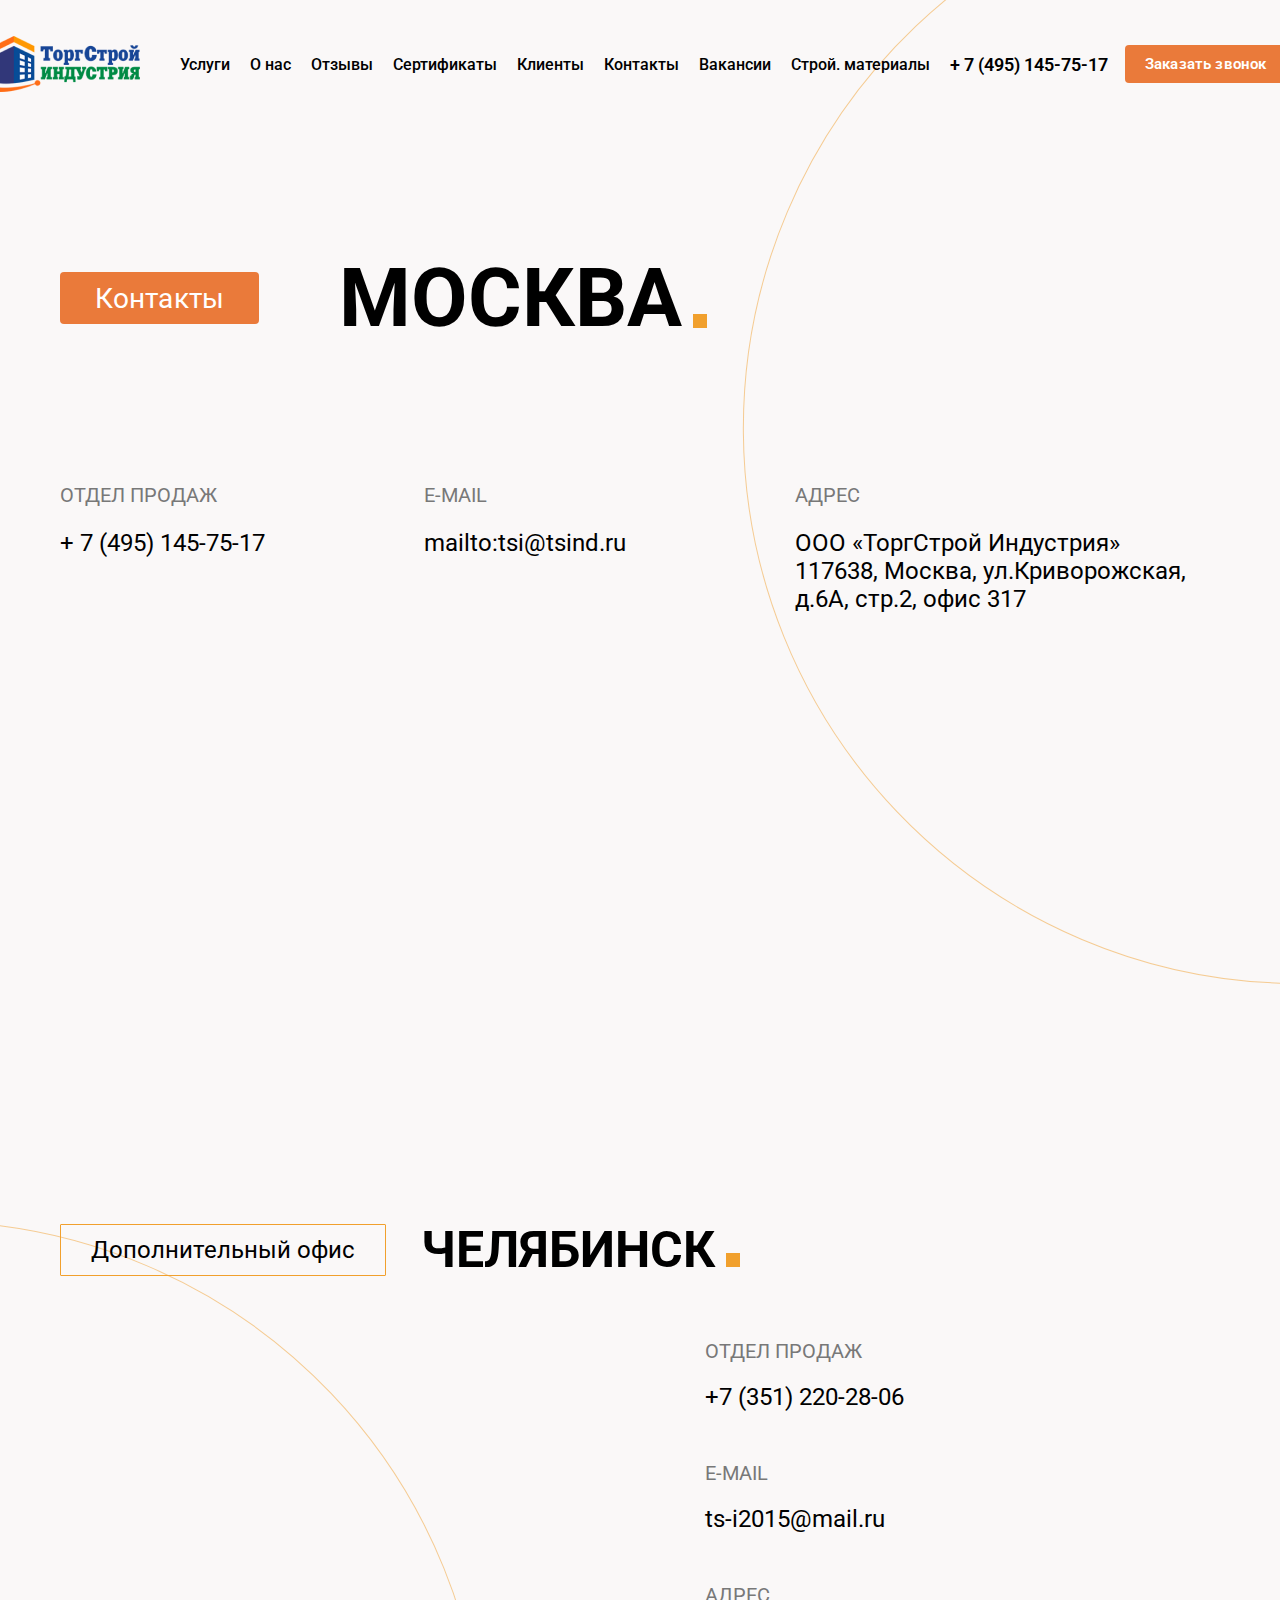
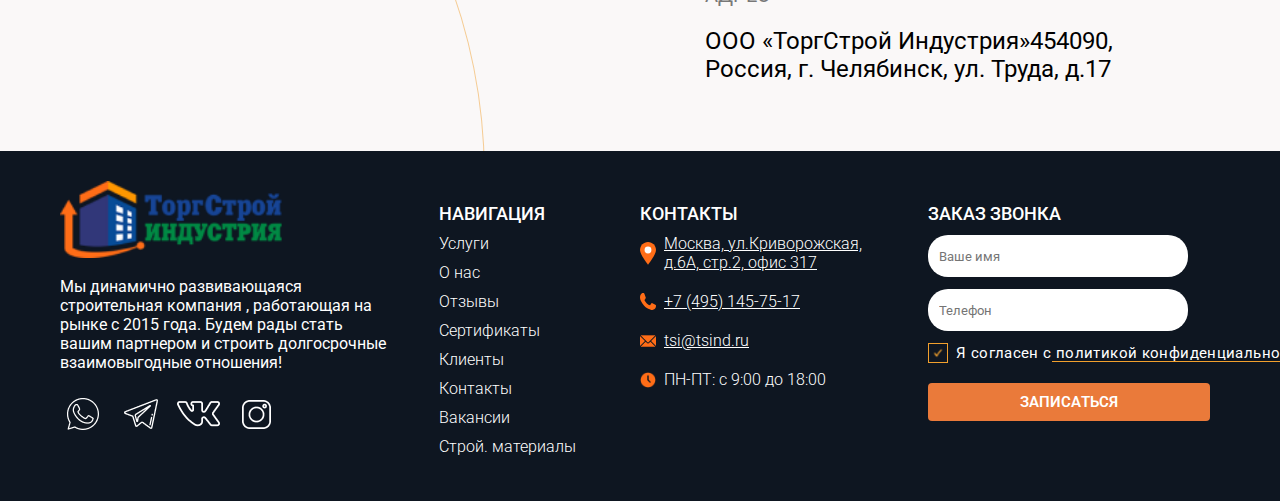
==== contacts.html @ 0c13c214 "Add files via upload" ====
<!DOCTYPE html>
<html lang="ru">

<head>
    <meta charset="UTF-8">
    <meta http-equiv="X-UA-Compatible" content="IE=edge">
    <meta name="viewport" content="width=device-width, initial-scale=1.0">
    <title>Document</title>
    <link rel="stylesheet" href="style/style.css">
    <link rel="stylesheet" href="./style/swiper-bundle.min.css">
</head>

<body class="white">

    <header>
        <div class="header-container">
            <a href="#" class="header__logo"><img src="./media/icons/logo.png" alt="" class="header__logo__img"></a>
            <ul class="header__list desk">
                <li class="header__list__item"><a href="./index.html">Услуги</a></li>
                <li class="header__list__item"><a href="">О нас</a></li>
                <li class="header__list__item"><a href="">Отзывы</a></li>
                <li class="header__list__item"><a href="">Сертификаты</a></li>
                <li class="header__list__item"><a href="">Клиенты</a></li>
                <li class="header__list__item"><a href="">Контакты</a></li>
                <li class="header__list__item"><a href="">Вакансии</a></li>
                <li class="header__list__item"><a href="">Строй. материалы</a></li>
            </ul>
            <a href="" class="header__telephone desk">+ 7 (495) 145-75-17</a>
            <button class="orangeBtn header__button desk">Заказать звонок</button>
            <div class="header__burger mob">
                <svg xmlns="http://www.w3.org/2000/svg" width="38" height="37" viewBox="0 0 38 37" fill="none">
                    <g filter="url(#filter0_d_1068_120)">
                        <rect x="4" width="30" height="30" rx="15" fill="black" fill-opacity="0.5"
                            shape-rendering="crispEdges" />
                    </g>
                    <line x1="11" y1="10.5" x2="27" y2="10.5" stroke="white" />
                    <line x1="11" y1="14.5" x2="27" y2="14.5" stroke="white" />
                    <line x1="11" y1="18.5" x2="27" y2="18.5" stroke="white" />
                    <defs>
                        <filter id="filter0_d_1068_120" x="0.948553" y="0" width="36.1029" height="36.1029"
                            filterUnits="userSpaceOnUse" color-interpolation-filters="sRGB">
                            <feFlood flood-opacity="0" result="BackgroundImageFix" />
                            <feColorMatrix in="SourceAlpha" type="matrix"
                                values="0 0 0 0 0 0 0 0 0 0 0 0 0 0 0 0 0 0 127 0" result="hardAlpha" />
                            <feOffset dy="3.05145" />
                            <feGaussianBlur stdDeviation="1.52572" />
                            <feComposite in2="hardAlpha" operator="out" />
                            <feColorMatrix type="matrix" values="0 0 0 0 0 0 0 0 0 0 0 0 0 0 0 0 0 0 0.25 0" />
                            <feBlend mode="normal" in2="BackgroundImageFix" result="effect1_dropShadow_1068_120" />
                            <feBlend mode="normal" in="SourceGraphic" in2="effect1_dropShadow_1068_120"
                                result="shape" />
                        </filter>
                    </defs>
                </svg>
            </div>
        </div>
    </header>
    <div class="header-menu mob">
        <img src="./media/icons/closeMobileMenu.svg" alt="" class="closeMomMenu">
        <div class="meader-menu__wraper">
            <img src="./media/icons/logo.png" alt="" class="header-menu__logo">
            <ul class="header-menu__list">
                <li class="header-menu__list__item"><a href="./index.html">Услуги</a></li>
                <li class="header-menu__list__item"><a href="">О нас</a></li>
                <li class="header-menu__list__item"><a href="">Отзывы</a></li>
                <li class="header-menu__list__item"><a href="">Сертификаты</a></li>
                <li class="header-menu__list__item"><a href="">Клиенты</a></li>
                <li class="header-menu__list__item"><a href="">Контакты</a></li>
                <li class="header-menu__list__item"><a href="">Вакансии</a></li>
                <li class="header-menu__list__item"><a href="">Строй. материалы</a></li>
            </ul>
            <p class="header-menu__phone">+7 (495) 145-75-17</p>
            <div class="orangeBtn header-menu__btn">Заказать звонок</div>
        </div>
    </div>
    <main>
        <section class="mainOfice">
            <div class="container">
                <div class="mainOfice__top">
                    <button class="orangeBtn mainOfice__top__btn">Контакты</button>
                    <p class="mainOfice__top__title">мОСКВА</p>
                </div>
                <div class="mainOfice__btm">
                    <div class="mainOfice__btm__item">
                        <p class="mainOfice__btm__item__title">Отдел продаж</p>
                        <p class="mainOfice__btm__item__text">+ 7 (495)  145-75-17</p>
                    </div>
                    <div class="mainOfice__btm__item">
                        <p class="mainOfice__btm__item__title">e-mail</p>
                        <p class="mainOfice__btm__item__text">mailto:tsi@tsind.ru</p>
                    </div>
                    <div class="mainOfice__btm__item">
                        <p class="mainOfice__btm__item__title">АДРЕС</p>
                        <p class="mainOfice__btm__item__text">ООО «ТоргСтрой Индустрия» <br class="desk"> 117638, Москва, ул.Криворожская, д.6А, стр.2, офис 317</p>
                    </div>
                </div>
                <iframe class="mainOfice__map" src="https://www.google.com/maps/embed?pb=!1m18!1m12!1m3!1d2250.1595344130733!2d37.61125187676545!3d55.668825898456326!2m3!1f0!2f0!3f0!3m2!1i1024!2i768!4f13.1!3m3!1m2!1s0x414ab348e0acda53%3A0xd35a437868e77339!2z0JrRgNC40LLQvtGA0L7QttGB0LrQsNGPINGD0LsuLCA20LAsIDMxNywg0JzQvtGB0LrQstCwLCAxMTc2Mzg!5e0!3m2!1sru!2sru!4v1692619823520!5m2!1sru!2sru" style="border:0;" allowfullscreen="" loading="lazy" referrerpolicy="no-referrer-when-downgrade"></iframe>
            </div>
            <img src="./media/icons/contactsMainSerc.svg" alt="" class="mainOfice__bg">
        </section>
        <section class="secondOfice">
            <div class="container">
                <div class="secondOfice-wraper secondOfice-top">
                    <div class="pureButton">Дополнительный офис </div>
                    <div class="secondOfice__header">Челябинск</div>
                </div>
                <div class="secondOfice-wraper secondOfice-btm">
                    <iframe class="secondOfice__map" src="https://www.google.com/maps/embed?pb=!1m18!1m12!1m3!1d2278.8963440861153!2d61.416247476736274!3d55.1675896369137!2m3!1f0!2f0!3f0!3m2!1i1024!2i768!4f13.1!3m3!1m2!1s0x43c5ed468f35b31f%3A0xf6120334fa43404b!2z0YPQuy4g0KLRgNGD0LTQsCwgMTcsINCn0LXQu9GP0LHQuNC90YHQuiwg0KfQtdC70Y_QsdC40L3RgdC60LDRjyDQvtCx0LsuLCA0NTQwOTE!5e0!3m2!1sru!2sru!4v1692624254273!5m2!1sru!2sru" style="border:0;" allowfullscreen="" loading="lazy" referrerpolicy="no-referrer-when-downgrade"></iframe>
                    <div class="secondOfice__info">
                        <div class="secondOfice__info__item">
                            <p class="secondOfice__info__item__title">Отдел продаж</p>
                            <p class="secondOfice__info__item__text">+7 (351) 220-28-06</p>
                        </div>
                        <div class="secondOfice__info__item">
                            <p class="secondOfice__info__item__title">e-mail</p>
                            <p class="secondOfice__info__item__text">ts-i2015@mail.ru</p>
                        </div>
                        <div class="secondOfice__info__item">
                            <p class="secondOfice__info__item__title">АДРЕС</p>
                            <p class="secondOfice__info__item__text">ООО «ТоргСтрой Индустрия»454090, Россия, г. Челябинск, ул. Труда, д.17</p>
                        </div>
                    </div>
                </div>
            </div>
            <img src="./media/icons/contactsSecondSerc.svg" alt="" class="secondOfice__bg">
        </section>
    </main>
<footer>
    <div class="container">
        <div class="footer__textr">
            <img src="./media/icons/logo.png" alt="" class="footer__text__logo">
            <p class="footer__text__text">Мы динамично развивающаяся строительная компания , работающая на рынке с
                2015 года. Будем рады стать вашим партнером и строить долгосрочные взаимовыгодные отношения!</p>
            <div class="footer__text__seti">
                <a href="" class="mainBlock__seti"><img src="./media/icons/watsapp.png" alt=""
                        class="mainBlock__seti__img"></a>
                <a href="" class="mainBlock__seti"><img src="./media/icons/telegram.png" alt=""
                        class="mainBlock__seti__img"></a>
                <a href="" class="mainBlock__seti"><img src="./media/icons/vk.png" alt=""
                        class="mainBlock__seti__img"></a>
                <a href="" class="mainBlock__seti"><img src="./media/icons/instagram.png" alt=""
                        class="mainBlock__seti__img"></a>
            </div>
        </div>
        <div class="footer__nav">
            <p class="footer__nav__heading">НАВИГАЦИЯ</p>
            <ul class="footer__nav__list">
                <li class="footer__nav__list__item">Услуги</li>
                <li class="footer__nav__list__item">О нас</li>
                <li class="footer__nav__list__item">Отзывы</li>
                <li class="footer__nav__list__item">Сертификаты</li>
                <li class="footer__nav__list__item">Клиенты</li>
                <li class="footer__nav__list__item">Контакты</li>
                <li class="footer__nav__list__item">Вакансии</li>
                <li class="footer__nav__list__item">Строй. материалы</li>
            </ul>
        </div>
        <div class="footer__contacts">
            <p class="footer__contacts__heading">КОНТАКТЫ</p>
            <ul class="footer__contacts__list">
                <li class="footer__contacts__list__item"><img src="./media/icons/location.svg" alt=""
                        class="footer__contacts__list__img">
                    <p class="footer__contacts__list__item__text">Москва, ул.Криворожская, д.6А, стр.2, офис 317</p>
                </li>
                <li class="footer__contacts__list__item"><img src="./media/icons/phone.svg" alt=""
                        class="footer__contacts__list__img">
                    <p class="footer__contacts__list__item__text">+7 (495) 145-75-17</p>
                </li>
                <li class="footer__contacts__list__item"><img src="./media/icons/mail.png" alt=""
                        class="footer__contacts__list__img">
                    <p class="footer__contacts__list__item__text">tsi@tsind.ru</p>
                </li>
                <li class="footer__contacts__list__item"><img src="./media/icons/clock.png" alt=""
                        class="footer__contacts__list__img">
                    <p class="footer__contacts__list__item__text">ПН-ПТ: с 9:00 до 18:00</p>
                </li>
            </ul>
        </div>
        <div class="footer__form">
            <p class="footer__form__heading">ЗАКАЗ ЗВОНКА</p>
            <div class="footer__form__form">
                <input type="text" class="footer__form__inp" placeholder="Ваше имя">
                <input type="text" class="footer__form__inp" placeholder="Телефон">
                <div class="politycInp">
                    <input type="checkbox" id="formPolityc1" class="politycCheckbox pol1" checked>
                    <label for="formPolityc1" class="politycVisual polvis1"><img src="./media/icons/goldYes.svg"
                            alt="" class="politycVisual__img polImg1"></label>
                    <label for="formPolityc1" class="politycText poltext1">Я согласен с политикой
                        конфиденциальности</label>
                </div>
                <button class="orangeBtn footer__form__btn">ЗАПИСАТЬСЯ</button>
            </div>
        </div>
    </div>
</footer>


<script src="js/swiper-bundle.min.js"></script>
<script src="js/app.js"></script>
</body>

</html>
---- style/style.css ----
@import url("https://fonts.googleapis.com/css2?family=Roboto:wght@300;400;500;700;900&display=swap");
* {
  margin: 0;
  padding: 0;
  box-sizing: border-box;
  list-style: none;
  text-decoration: none;
  border: none;
  outline: none;
  font-family: "Roboto", sans-serif;
  color: #FFF;
}

.mob {
  display: none;
}

.desk {
  display: inherit;
}

html, body {
  background: #0E1621;
  max-width: 100vw;
  overflow-x: hidden;
}
html.white, body.white {
  background: #FAF8F8;
}
html.white header a, body.white header a {
  color: black;
}

.invize {
  display: none;
}

header {
  position: absolute;
  z-index: 2;
  margin-top: 36px;
}

.header-container {
  width: 1322px;
  margin: 0 calc((100vw - 1322px) / 2);
  display: flex;
  align-items: center;
}

.header__logo {
  width: 170px;
  height: 56px;
  flex-shrink: 0;
  margin-right: 31px;
}

.header__logo__img {
  width: 170px;
  height: 56px;
  flex-shrink: 0;
}

.header__list {
  display: flex;
}

.header__list__item {
  margin-right: 20px;
}
.header__list__item a {
  font-size: 16px;
  font-style: normal;
  font-weight: 500;
  line-height: normal;
}

.header__telephone {
  font-size: 18px;
  font-style: normal;
  font-weight: 600;
  line-height: normal;
  margin-right: 17px;
}

.orangeBtn {
  padding: 10px 20px;
  font-size: 15.47px;
  font-style: normal;
  font-weight: 600;
  line-height: normal;
  letter-spacing: 0.155px;
  border-radius: 4px;
  background: #EA7A3A;
}

.mainBlock {
  position: relative;
  height: 100vh;
  display: flex;
  padding-top: 245px;
  display: flex;
  align-items: center;
}
.mainBlock .container {
  margin-top: 92px;
}

.container {
  width: 1160px;
  margin: auto;
  position: relative;
  z-index: 2;
}

.mainBlock__heading {
  width: 612px;
  font-size: 58px;
  font-style: normal;
  font-weight: 600;
  line-height: 102.5%; /* 59.45px */
  letter-spacing: 0.58px;
  text-transform: uppercase;
  margin-bottom: 17px;
}

.mainBlock__text {
  width: 397px;
  font-size: 20px;
  font-style: normal;
  font-weight: 300;
  line-height: normal;
  margin-bottom: 17px;
}

.mainBlock__wraper {
  display: flex;
}

.mainBlock__wraper__button {
  margin-right: 30px;
}

.mainBlock__seti {
  width: 45px;
  height: 45px;
  margin-right: 13px;
}
.mainBlock__seti:last-child {
  margin-right: 0;
}

.mainBlock__seti__img {
  width: 45px;
  height: 45px;
}

.mainBlock__bg {
  position: absolute;
  top: 0;
  left: 0;
  width: 100%;
  height: 100%;
  z-index: 1;
}

.textBlock {
  padding: 40px 0 68px 0;
  position: relative;
}

.textBlock__wraper {
  display: flex;
  justify-content: space-between;
  margin-bottom: 35px;
}

.textBlock__wraper__text {
  font-size: 20px;
  font-style: normal;
  font-weight: 400;
  line-height: 121%; /* 24.2px */
}
.textBlock__wraper__text:first-child {
  width: 612px;
}
.textBlock__wraper__text:last-child {
  width: 452px;
}
.textBlock__wraper__text.solo {
  width: 100%;
}

.textBlock__img {
  width: 100%;
}

.textBlock__bg {
  position: absolute;
  top: 0;
  left: 0;
  height: 100%;
}

.formBlock {
  background: #FAF8F8;
  padding: 100px 0 121px 0;
  position: relative;
}
.formBlock .container {
  display: flex;
}
.formBlock * {
  color: black;
}

.formBlock__left {
  margin-right: 131px;
}

.formBlock__left__heading {
  font-size: 74px;
  font-style: normal;
  font-weight: 700;
  line-height: normal;
  text-transform: uppercase;
  width: 399px;
  margin-bottom: 34px;
  height: 158px;
  position: relative;
}
.formBlock__left__heading::after {
  content: "";
  display: block;
  position: absolute;
  width: 15px;
  height: 15px;
  right: 101px;
  bottom: 0.5px;
  background: #F1A02D;
}

.formBlock__left__text {
  font-size: 28px;
  font-style: normal;
  font-weight: 300;
  line-height: normal;
  width: 375px;
}

.formBlock__right {
  display: flex;
  flex-direction: column;
}

.form_inputs {
  width: 586.5px;
  height: 35px;
  background: none;
  border: none;
  border-bottom: 1px solid #787878;
  padding: 0;
  padding-bottom: 10px;
  font-size: 20px;
  font-style: normal;
  font-weight: 400;
  line-height: normal;
  text-transform: uppercase;
  margin-bottom: 60px;
}

.fileInp {
  display: flex;
  align-items: center;
  margin-bottom: 45px;
}

.fyleInp {
  position: absolute;
  opacity: 0;
  z-index: -1;
}

.fyleText {
  color: #787878;
  font-size: 20px;
  font-style: normal;
  font-weight: 400;
  line-height: normal;
  text-transform: uppercase;
  width: 136px;
  margin-right: 50px;
}

.fyleCisual {
  font-size: 16px;
  font-style: normal;
  font-weight: 600;
  line-height: normal;
  width: 182px;
  height: 35px;
  border: 1px solid #000;
  display: flex;
  align-items: center;
  justify-content: center;
}

.form_texarea {
  width: 586.5px;
  height: 45px;
  background: none;
  border: none;
  border-bottom: 1px solid #787878;
  padding: 0;
  padding-bottom: 20px;
  font-size: 20px;
  font-style: normal;
  font-weight: 400;
  line-height: normal;
  text-transform: uppercase;
  margin-bottom: 30px;
  resize: none;
}

.politycInp {
  display: flex;
  align-items: center;
  margin-bottom: 35px;
}

.politycCheckbox, .pol1 {
  position: absolute;
  opacity: 0;
  z-index: -1;
}
.politycCheckbox:checked + label .politycVisual__img, .politycCheckbox:checked + label .polImg1, .pol1:checked + label .politycVisual__img, .pol1:checked + label .polImg1 {
  opacity: 1;
}

.politycVisual {
  flex-shrink: 0;
  width: 26px;
  height: 26px;
  display: flex;
  align-items: center;
  justify-content: center;
  border: solid 1px #F1A02D;
  margin-right: 15px;
}

.politycVisual__img {
  width: 18px;
  height: 18px;
  transition: all 0.4s ease;
  opacity: 0;
}

.politycText {
  font-size: 20px;
  font-style: normal;
  font-weight: 400;
  line-height: normal;
  letter-spacing: 0.5px;
  position: relative;
}
.politycText::after {
  content: "";
  display: block;
  width: 253px;
  height: 1px;
  background: #F1A02D;
  position: absolute;
  bottom: 0;
  right: 0;
}

.nonBgButton {
  font-size: 28px;
  font-style: normal;
  font-weight: 300;
  line-height: normal;
  letter-spacing: 3.08px;
  text-transform: uppercase;
  width: 590px;
  height: 69px;
  background: none;
  border: 1px solid #000;
}

.formBlock__bg {
  position: absolute;
  right: 0;
  top: 0;
  height: 100%;
}

footer {
  padding: 30px 0 45px 0;
  background: #0E1621;
  position: relative;
  z-index: 3;
}
footer .container {
  display: flex;
}

.footer__textr {
  margin-right: 45px;
  flex-shrink: 0;
}

.footer__text__logo {
  width: 234px;
  height: 76.689px;
  margin-bottom: 15px;
}

.footer__text__text {
  font-size: 16px;
  font-style: normal;
  font-weight: 400;
  line-height: normal;
  width: 334px;
  margin-bottom: 20px;
}

.footer__text__seti {
  display: flex;
}

.footer__nav {
  flex-shrink: 0;
  padding-top: 22px;
  margin-right: 64px;
}

.footer__nav__heading {
  font-size: 18px;
  font-style: normal;
  font-weight: 500;
  line-height: normal;
  margin-bottom: 10px;
}

.footer__nav__list__item {
  font-size: 16px;
  font-style: normal;
  font-weight: 300;
  line-height: normal;
  margin-bottom: 10px;
}
.footer__nav__list__item:last-child {
  margin-bottom: 0;
}

.footer__contacts {
  padding-top: 22px;
  flex-shrink: 0;
  margin-right: 65px;
}

.footer__contacts__heading {
  font-size: 18px;
  font-style: normal;
  font-weight: 500;
  line-height: normal;
  margin-bottom: 10px;
}

.footer__contacts__list__item {
  display: flex;
  align-items: center;
  margin-bottom: 20px;
}
.footer__contacts__list__item:last-child {
  margin-bottom: 0;
}
.footer__contacts__list__item:last-child .footer__contacts__list__item__text {
  text-decoration-line: none;
}
.footer__contacts__list__item .footer__contacts__list__item__text {
  text-decoration-line: underline;
}

.footer__contacts__list__img {
  width: 16px;
  margin-right: 8px;
}

.footer__contacts__list__item__text {
  width: 199px;
  font-size: 16px;
  font-style: normal;
  font-weight: 300;
  line-height: normal;
}

.footer__form {
  padding-top: 22px;
}

.footer__form__heading {
  font-size: 18px;
  font-style: normal;
  font-weight: 500;
  line-height: normal;
  margin-bottom: 11px;
}

.footer__form__form {
  width: 282px;
  display: flex;
  flex-direction: column;
}
.footer__form__form .politycText {
  font-size: 15px;
  font-style: normal;
  font-weight: 400;
  line-height: normal;
  letter-spacing: 0.375px;
}
.footer__form__form .politycVisual {
  width: 20px;
  height: 20px;
  margin-right: 8px;
}
.footer__form__form .politycVisual__img {
  width: 14px;
  height: 14px;
}
.footer__form__form .politycInp {
  width: 412px;
  margin-bottom: 20px;
}

.footer__form__inp {
  width: 260px;
  height: 42px;
  background: white;
  border-radius: 20px;
  padding: 18px 11px;
  margin-bottom: 12px;
  color: black;
}
.footer__form__inp:last-child {
  margin-bottom: 16px;
}

.textBlock-list {
  width: 550px;
  margin-left: 66px;
}

.textBlock-list__title {
  font-size: 20px;
  font-style: normal;
  font-weight: 400;
  line-height: 130%; /* 26px */
  margin-bottom: 30px;
}

.textBlock-list__item {
  display: flex;
  margin-bottom: 25px;
}
.textBlock-list__item:last-child {
  margin-bottom: 0;
}

.textBlock-list__item__img {
  width: 61.001px;
  height: 30.251px;
  margin-right: 4px;
}

.textBlock-list__item__text {
  color: #9F9F9F;
  font-size: 16px;
  font-style: normal;
  font-weight: 400;
  line-height: normal;
}

.cardBlock {
  padding: 75px 0 52px 0;
  background: #FAF8F8;
}

.cardBlock__wraper {
  display: flex;
}

.cardBlock-card {
  width: 365.618px;
  margin-right: 35px;
  height: 590px;
  position: relative;
  display: flex;
  flex-direction: column;
  justify-content: flex-end;
  padding: 23px 30px;
}
.cardBlock-card * {
  color: white;
}
.cardBlock-card:last-child {
  margin-right: 0;
}

.cardBlack-card__heading {
  position: relative;
  z-index: 3;
  font-size: 26px;
  font-style: normal;
  font-weight: 500;
  line-height: 104.8%; /* 27.248px */
  letter-spacing: 0.78px;
  text-transform: uppercase;
  margin-bottom: 7px;
}

.cardBlock-card__text {
  position: relative;
  z-index: 3;
  font-size: 14px;
  font-style: normal;
  font-weight: 400;
  line-height: normal;
  height: 48px;
  margin-bottom: 16px;
}

.cardBlock-card__wraper {
  position: relative;
  z-index: 3;
  display: flex;
  align-items: flex-end;
}

.cardBlockBtb {
  text-transform: uppercase;
  margin-right: 44px;
}

.cardBlock-card__moreInfo {
  font-size: 20px;
  font-style: normal;
  font-weight: 300;
  line-height: normal;
  text-decoration-line: underline;
}

.cardBlock-card__bg {
  position: absolute;
  top: 0;
  left: 0;
  width: 100%;
}

.cardBlock-card__gradientBlock {
  background: linear-gradient(0deg, #000 0%, rgba(0, 0, 0, 0) 100%);
  position: absolute;
  top: 0;
  left: 0;
  width: 100%;
  height: 100%;
  z-index: 2;
  border-radius: 6.662px;
}

.mainOfice {
  padding-top: 250px;
  position: relative;
  overflow: hidden;
  margin-bottom: 183px;
}

.mainOfice__top {
  display: flex;
  align-items: center;
  margin-bottom: 137px;
}

.mainOfice__top__btn {
  font-size: 28px;
  font-style: normal;
  font-weight: 400;
  line-height: normal;
  width: 199px;
  height: 52px;
  margin-right: 80px;
}

.mainOfice__top__title {
  font-size: 82px;
  font-style: normal;
  font-weight: 700;
  line-height: normal;
  text-transform: uppercase;
  color: black;
  position: relative;
}
.mainOfice__top__title::after {
  content: "";
  display: block;
  width: 14.239px;
  height: 14.239px;
  background: #F1A02D;
  position: absolute;
  bottom: 18px;
  right: -25px;
}

.mainOfice__bg {
  position: absolute;
  right: 0;
  top: 0;
}

.mainOfice__btm {
  display: grid;
  grid-template-columns: 220px 227px 425px;
  justify-content: space-between;
  margin-bottom: 80px;
}

.mainOfice__btm__item__title {
  color: #787878;
  font-size: 20px;
  font-style: normal;
  font-weight: 400;
  line-height: normal;
  text-transform: uppercase;
  margin-bottom: 22px;
}

.mainOfice__btm__item__text {
  color: #000;
  font-size: 24px;
  font-style: normal;
  font-weight: 400;
  line-height: normal;
}

.mainOfice__map {
  height: 340px;
  width: 100%;
  background-repeat: 30px;
}

.secondOfice {
  margin-bottom: 60px;
  position: relative;
}

.secondOfice-wraper {
  display: flex;
}

.pureButton {
  color: #000;
  font-size: 24px;
  font-style: normal;
  font-weight: 400;
  line-height: normal;
  border-radius: 1px;
  border: 1px solid #F1A02D;
  width: 326px;
  height: 52px;
  margin-right: 35px;
  display: flex;
  align-items: center;
  justify-content: center;
}

.secondOfice__header {
  font-size: 50.39px;
  font-style: normal;
  font-weight: 700;
  line-height: normal;
  text-transform: uppercase;
  color: black;
  position: relative;
}
.secondOfice__header::after {
  content: "";
  display: block;
  width: 14.239px;
  height: 14.239px;
  background: #F1A02D;
  position: absolute;
  bottom: 12px;
  right: -25px;
}

.secondOfice-top {
  margin-bottom: 60px;
  align-items: center;
}

.secondOfice__map {
  width: 605px;
  height: 352px;
  border-radius: 30px;
  margin-right: 40px;
}

.secondOfice__info {
  display: flex;
  flex-direction: column;
}

.secondOfice__info__item {
  margin-bottom: 50px;
  width: 471px;
}
.secondOfice__info__item:last-child {
  margin-bottom: 0;
}

.secondOfice__info__item__title {
  color: #787878;
  font-size: 20px;
  font-style: normal;
  font-weight: 400;
  line-height: normal;
  text-transform: uppercase;
  margin-bottom: 20px;
}

.secondOfice__info__item__text {
  color: #000;
  font-size: 24px;
  font-style: normal;
  font-weight: 400;
  line-height: normal;
}

.secondOfice__bg {
  position: absolute;
  top: 0;
  left: 0;
}

@media (max-width: 1024px) {
  .desk {
    display: none;
  }
  .mob {
    display: inherit;
  }
  header {
    margin-top: 20px;
  }
  .orangeBtn {
    font-size: 15.47px;
    font-style: normal;
    font-weight: 500;
    line-height: normal;
    letter-spacing: 3.326px;
    text-transform: uppercase;
    padding: 4px 10px;
    color: white;
  }
  .header-menu {
    position: fixed;
    top: 0;
    width: 0;
    height: 100%;
    width: 100%;
    z-index: 99;
    background: white;
    transition: all 0.4s ease;
    transform: translateX(100%);
  }
  .header-menu.active {
    transform: translateX(0);
  }
  .closeMomMenu {
    position: absolute;
    top: 17px;
    right: 17px;
  }
  .meader-menu__wraper {
    padding: 53px 36px;
  }
  .header-menu__logo {
    width: 180px;
    height: 57.196px;
    margin-bottom: 35px;
  }
  .header-menu__list {
    margin-bottom: 43px;
  }
  .header-menu__list__item {
    margin-bottom: 12px;
  }
  .header-menu__list__item:last-child {
    margin-bottom: 0;
  }
  .header-menu__list__item a {
    color: black;
    font-size: 24px;
    font-style: normal;
    font-weight: 400;
    line-height: normal;
  }
  .header-menu__phone {
    font-size: 20px;
    font-style: normal;
    font-weight: 400;
    line-height: normal;
    color: black;
    margin-bottom: 27px;
  }
  .header-menu__btn {
    display: flex;
    align-items: center;
    justify-content: center;
    height: 47px;
    font-size: 18px;
    font-style: normal;
    font-weight: 500;
    line-height: normal;
    margin: 0;
  }
  .header-container {
    width: calc(100vw - 20px);
    margin: 0 10px 0 10px;
    align-items: center;
    justify-content: space-between;
  }
  .header__logo, .header__logo__img {
    width: 107px;
    height: 34px;
  }
  .container {
    width: calc(100vw - 40px);
    margin: 0 20px 0 20px;
  }
  .mainBlock {
    display: flex;
    flex-direction: column;
    padding: 0;
    background: white;
    height: auto;
    padding-bottom: 26px;
  }
  .mainBlock .container {
    order: 2;
    margin-top: 0;
  }
  .mainBlock .mainBlock__bg {
    order: 1;
    position: relative;
    width: 100%;
    height: auto;
    margin-bottom: 25px;
  }
  .mainBlock__heading {
    font-size: 32px;
    font-style: normal;
    font-weight: 700;
    line-height: 102.5%; /* 32.8px */
    letter-spacing: 0.32px;
    text-transform: uppercase;
    width: 100%;
    margin-bottom: 8px;
    color: black;
  }
  .mainBlock__text {
    font-size: 15px;
    font-style: normal;
    font-weight: 300;
    line-height: normal;
    width: 100%;
    margin-bottom: 11px;
    color: black;
  }
  .mainBlock__wraper__button {
    margin-right: 5px;
  }
  .mainBlock__seti {
    width: 30px;
    height: 30px;
    margin-right: 3px;
    filter: invert(100%);
  }
  .mainBlock__seti:last-child {
    margin-right: 0;
  }
  .mainBlock__seti__img {
    width: 30px;
    height: 30px;
  }
  .textBlock__wraper {
    flex-direction: column;
    margin-bottom: 20px;
  }
  .textBlock__wraper__text {
    font-size: 15px;
    font-style: normal;
    font-weight: 400;
    line-height: 130%; /* 19.5px */
    width: 100% !important;
    margin-bottom: 16px;
  }
  .textBlock__wraper__text:last-child {
    margin-bottom: 0;
  }
  .cardBlock__wraper {
    flex-direction: column;
    width: 100%;
  }
  .cardBlock-card {
    width: 100%;
    height: auto;
    padding: 0;
    margin-bottom: 25px;
  }
  .cardBlock-card:last-child {
    margin-bottom: 0;
  }
  .cardBlock-card__bg {
    position: relative;
    top: 0;
    left: 0;
    width: 100%;
    height: auto;
  }
  .cardBlock-card__info {
    position: absolute;
    bottom: 0;
    left: 0;
    padding: 20px 16px;
  }
  .cardBlack-card__heading {
    font-size: 19.16px;
    font-style: normal;
    font-weight: 500;
    line-height: 104.8%; /* 20.08px */
    letter-spacing: 0.575px;
    text-transform: uppercase;
    margin-bottom: 5px;
  }
  .cardBlock-card__text {
    font-size: 10.317px;
    font-style: normal;
    font-weight: 400;
    line-height: normal;
    margin-bottom: 15px;
  }
  .textBlock__bg {
    width: 100%;
    height: auto;
  }
  .cardBlockBtb {
    margin-right: 15px;
  }
  .cardBlock-card__moreInfo {
    font-size: 14.739px;
    font-style: normal;
    font-weight: 300;
    line-height: normal;
    text-decoration-line: underline;
  }
  .cardBlock-card__wraper {
    align-items: center;
  }
  .textBlock {
    padding: 45px 0 20px 0;
  }
  .textBlock-list {
    margin: 0;
    width: 100%;
  }
  .textBlock-list__title {
    font-size: 15px;
    font-style: normal;
    font-weight: 400;
    line-height: 130%; /* 19.5px */
    margin-bottom: 13px;
  }
  .textBlock-list__item__text {
    font-size: 15px;
    font-style: normal;
    font-weight: 400;
    line-height: 130%; /* 19.5px */
  }
  .textBlock-list__item__img {
    width: 45px;
    height: 22.316px;
    margin: 0;
  }
  .textBlock-list__item {
    margin-bottom: 13px;
  }
  .textBlock-list__item:last-child {
    margin-bottom: 0;
  }
  .formBlock .container {
    flex-direction: column;
  }
  .formBlock__left {
    margin: 0;
    width: 100%;
    margin-bottom: 40px;
  }
  .formBlock__left__heading {
    font-size: 53px;
    font-style: normal;
    font-weight: 700;
    line-height: normal;
    text-transform: uppercase;
    width: 286px;
    height: 124px;
    margin-bottom: 5px;
  }
  .formBlock__left__heading::after {
    bottom: 13px;
    right: 63px;
  }
  .formBlock__left__text {
    font-size: 20px;
    font-style: normal;
    font-weight: 300;
    line-height: normal;
    width: 100%;
  }
  .form_inputs {
    width: 100%;
    font-size: 18px;
    font-style: normal;
    font-weight: 300;
    line-height: normal;
    padding-bottom: 8px;
    margin-bottom: 36px;
  }
  .fileInp {
    flex-direction: column;
    align-items: flex-start;
    margin-bottom: 30px;
  }
  .fyleText {
    color: #000;
    font-size: 18px;
    font-style: normal;
    font-weight: 400;
    line-height: normal;
    letter-spacing: 0.36px;
    margin: 0;
    width: 100%;
    margin-bottom: 7px;
  }
  .fyleCisual {
    font-size: 16px;
    font-style: normal;
    font-weight: 600;
    line-height: normal;
    padding: 9px 30px;
  }
  .politycVisual {
    width: 20px;
    height: 20px;
    margin-right: 6px;
  }
  .politycVisual__img {
    height: 14px;
    width: 14px;
  }
  .politycText {
    font-size: 11px;
    font-style: normal;
    font-weight: 600;
    line-height: normal;
    letter-spacing: 0.375px;
  }
  .politycText::after {
    width: 179.011px;
  }
  .nonBgButton {
    font-size: 20px;
    font-style: normal;
    font-weight: 300;
    line-height: normal;
    letter-spacing: 2.2px;
    text-transform: uppercase;
    padding: 13px 75px;
    width: 280px;
    height: 50px;
  }
  .formBlock {
    padding: 35px 0 40px 0;
  }
  footer {
    padding: 20px 0;
  }
  footer .container {
    flex-direction: column;
  }
  .footer__textr, .footer__nav, .footer__contacts, .footer__form {
    padding: 0;
    margin: 0;
    margin-bottom: 25px;
  }
  .footer__textr .mainBlock__seti, .footer__nav .mainBlock__seti, .footer__contacts .mainBlock__seti, .footer__form .mainBlock__seti {
    filter: invert(0%);
  }
  .footer__text__logo {
    width: 161px;
    height: 52.765px;
    margin-bottom: 15px;
  }
  .footer__text__text {
    font-size: 12px;
    font-style: normal;
    font-weight: 400;
    line-height: normal;
    margin-bottom: 15px;
    width: 100%;
  }
  .footer__nav__list {
    display: flex;
    flex-wrap: wrap;
    justify-content: space-between;
  }
  .footer__nav__list__item {
    margin-right: 10px;
  }
  .footer__form__form .politycText {
    font-size: 11px;
    font-style: normal;
    font-weight: 400;
    line-height: normal;
    letter-spacing: 0.375px;
  }
  .footer__form__btn {
    height: 42px;
  }
  .footer__form__inp {
    width: 100%;
    border-radius: 5px;
  }
  .mainOfice {
    padding-top: 100px;
    margin-bottom: 70px;
  }
  .mainOfice__top {
    flex-direction: column;
    align-items: flex-start;
    margin-bottom: 25px;
  }
  .mainOfice__top__btn {
    width: 199px;
    height: 46px;
    margin-bottom: 13px;
  }
  .mainOfice__top__title {
    font-size: 48px;
    font-style: normal;
    font-weight: 700;
    line-height: 102.5%; /* 49.2px */
    letter-spacing: 0.48px;
    text-transform: uppercase;
  }
  .mainOfice__top__title::after {
    width: 10px;
    height: 10px;
    bottom: 8px;
    right: -20px;
  }
  .mainOfice__btm {
    grid-template-columns: 1fr;
    margin-bottom: 15px;
  }
  .mainOfice__btm__item {
    margin-bottom: 16px;
  }
  .mainOfice__btm__item:last-child {
    margin-bottom: 0;
  }
  .mainOfice__btm__item__title {
    margin-bottom: 10px;
  }
  .mainOfice__btm__item__text {
    font-size: 18px;
    font-style: normal;
    font-weight: 400;
    line-height: normal;
  }
  .mainOfice__map {
    width: 100vw;
    margin-left: -20px;
    height: 252px;
  }
  .mainOfice__bg {
    width: 100%;
  }
  .secondOfice {
    margin-bottom: 45px;
  }
  .secondOfice-wraper {
    flex-direction: column;
    align-items: flex-start;
  }
  .secondOfice-top {
    margin-bottom: 28px;
  }
  .pureButton {
    font-size: 18px;
    font-style: normal;
    font-weight: 400;
    line-height: normal;
    width: 249px;
    height: 52px;
    margin-bottom: 12px;
    margin-right: 0;
  }
  .secondOfice__header {
    font-size: 44px;
    font-style: normal;
    font-weight: 700;
    line-height: normal;
    text-transform: uppercase;
  }
  .secondOfice__header::after {
    width: 10px;
    height: 10px;
    bottom: 10px;
    right: -20px;
  }
  .secondOfice__map {
    width: 100vw;
    margin-left: -20px;
    height: 175px;
    border-radius: 0px;
    margin-bottom: 30px;
  }
  .secondOfice__info__item {
    margin-bottom: 15px;
    width: 100%;
  }
  .secondOfice__info__item__title {
    margin-bottom: 10px;
  }
  .secondOfice__info__item__text {
    font-size: 18px;
    font-style: normal;
    font-weight: 400;
    line-height: normal;
  }
  .secondOfice__bg {
    width: 100%;
  }
}/*# sourceMappingURL=style.css.map */
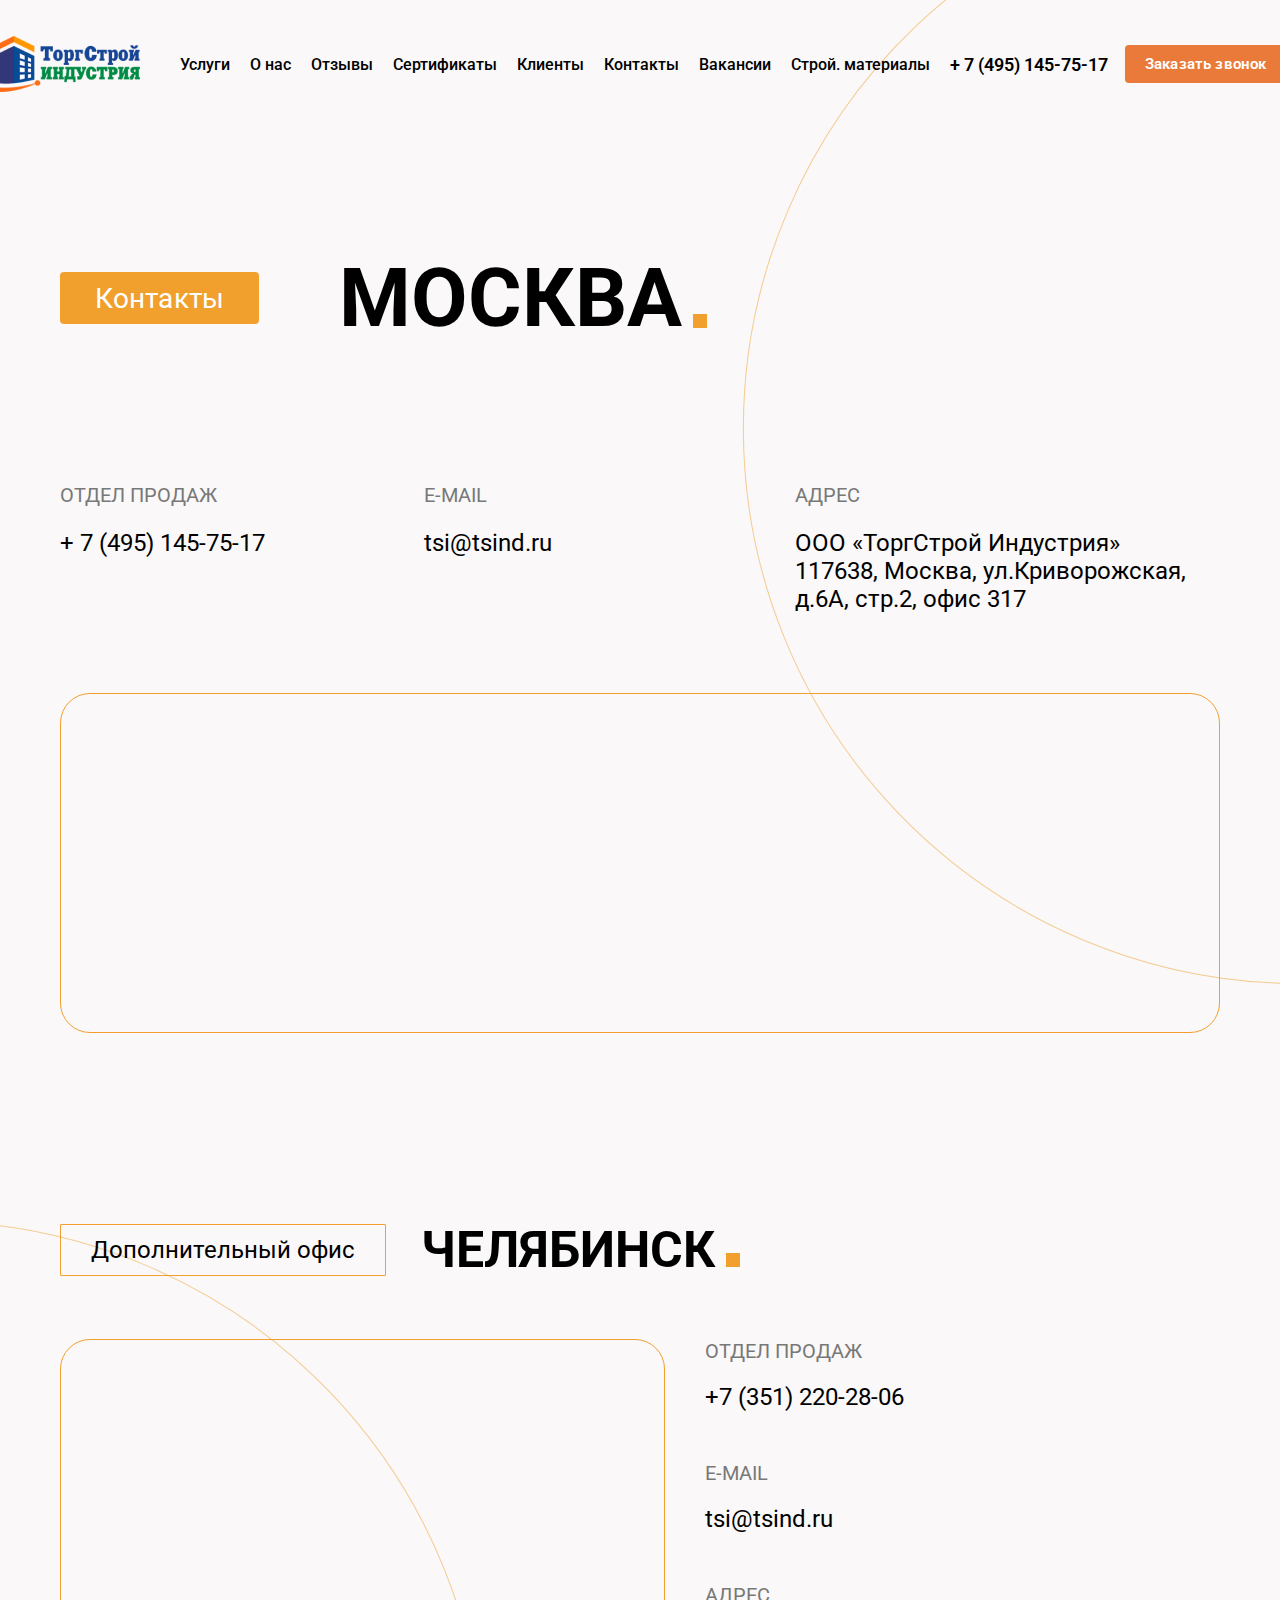
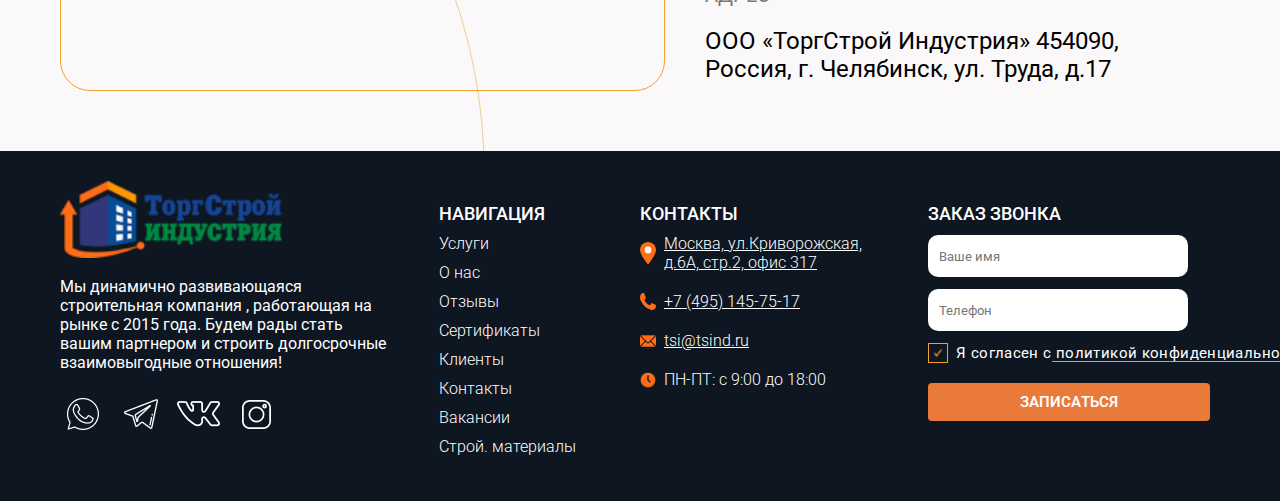
==== commit 4f46971d: "Add files via upload" ====
--- a/contacts.html
+++ b/contacts.html
@@ -22,7 +22,7 @@
                 <li class="header__list__item"><a href="">Сертификаты</a></li>
                 <li class="header__list__item"><a href="">Клиенты</a></li>
                 <li class="header__list__item"><a href="">Контакты</a></li>
-                <li class="header__list__item"><a href="">Вакансии</a></li>
+                <li class="header__list__item"><a href="./ofer.html">Вакансии</a></li>
                 <li class="header__list__item"><a href="">Строй. материалы</a></li>
             </ul>
             <a href="" class="header__telephone desk">+ 7 (495) 145-75-17</a>
@@ -66,7 +66,7 @@
                 <li class="header-menu__list__item"><a href="">Сертификаты</a></li>
                 <li class="header-menu__list__item"><a href="">Клиенты</a></li>
                 <li class="header-menu__list__item"><a href="">Контакты</a></li>
-                <li class="header-menu__list__item"><a href="">Вакансии</a></li>
+                <li class="header-menu__list__item"><a href="./ofer.html">Вакансии</a></li>
                 <li class="header-menu__list__item"><a href="">Строй. материалы</a></li>
             </ul>
             <p class="header-menu__phone">+7 (495) 145-75-17</p>
@@ -87,7 +87,7 @@
                     </div>
                     <div class="mainOfice__btm__item">
                         <p class="mainOfice__btm__item__title">e-mail</p>
-                        <p class="mainOfice__btm__item__text">mailto:tsi@tsind.ru</p>
+                        <p class="mainOfice__btm__item__text">tsi@tsind.ru</p>
                     </div>
                     <div class="mainOfice__btm__item">
                         <p class="mainOfice__btm__item__title">АДРЕС</p>
@@ -113,11 +113,11 @@
                         </div>
                         <div class="secondOfice__info__item">
                             <p class="secondOfice__info__item__title">e-mail</p>
-                            <p class="secondOfice__info__item__text">ts-i2015@mail.ru</p>
+                            <p class="secondOfice__info__item__text">tsi@tsind.ru</p>
                         </div>
                         <div class="secondOfice__info__item">
                             <p class="secondOfice__info__item__title">АДРЕС</p>
-                            <p class="secondOfice__info__item__text">ООО «ТоргСтрой Индустрия»454090, Россия, г. Челябинск, ул. Труда, д.17</p>
+                            <p class="secondOfice__info__item__text">ООО «ТоргСтрой Индустрия» 454090, Россия, г. Челябинск, ул. Труда, д.17</p>
                         </div>
                     </div>
                 </div>
--- a/style/style.css
+++ b/style/style.css
@@ -1,3 +1,4 @@
+@charset "UTF-8";
 @import url("https://fonts.googleapis.com/css2?family=Roboto:wght@300;400;500;700;900&display=swap");
 * {
   margin: 0;
@@ -19,15 +20,18 @@
   display: inherit;
 }
 
-html, body {
+html,
+body {
   background: #0E1621;
   max-width: 100vw;
   overflow-x: hidden;
 }
-html.white, body.white {
+html.white,
+body.white {
   background: #FAF8F8;
 }
-html.white header a, body.white header a {
+html.white header a,
+body.white header a {
   color: black;
 }
 
@@ -38,7 +42,24 @@
 header {
   position: absolute;
   z-index: 2;
-  margin-top: 36px;
+  padding-top: 36px;
+  transition: all 0.4s ease;
+}
+header.dixed {
+  position: fixed;
+  background: #0E1621;
+  margin-top: 0;
+  z-index: 99;
+  padding: 10px 0;
+  display: flex;
+  align-items: center;
+  transform: translateY(-100%);
+}
+header.dixed a {
+  color: white !important;
+}
+header.dixedActive {
+  transform: translateY(0);
 }
 
 .header-container {
@@ -94,11 +115,18 @@
   background: #EA7A3A;
 }
 
+.main-slider {
+  height: 100%;
+}
+
+.main-slide {
+  padding-top: 245px;
+}
+
 .mainBlock {
   position: relative;
   height: 100vh;
   display: flex;
-  padding-top: 245px;
   display: flex;
   align-items: center;
 }
@@ -118,10 +146,14 @@
   font-size: 58px;
   font-style: normal;
   font-weight: 600;
-  line-height: 102.5%; /* 59.45px */
+  line-height: 102.5%;
+  /* 59.45px */
   letter-spacing: 0.58px;
   text-transform: uppercase;
   margin-bottom: 17px;
+}
+.mainBlock__heading.main-heading {
+  width: 852px;
 }
 
 .mainBlock__text {
@@ -179,7 +211,8 @@
   font-size: 20px;
   font-style: normal;
   font-weight: 400;
-  line-height: 121%; /* 24.2px */
+  line-height: 121%;
+  /* 24.2px */
 }
 .textBlock__wraper__text:first-child {
   width: 612px;
@@ -212,6 +245,21 @@
 }
 .formBlock * {
   color: black;
+}
+.formBlock.black {
+  background: #0E1621;
+}
+.formBlock.black * {
+  color: white;
+}
+.formBlock.black .nonBgButton {
+  border: 1px solid white;
+}
+.formBlock.black .formBlock__left__heading::after {
+  right: 60px;
+}
+.formBlock.black .fyleCisual {
+  border: 1px solid white;
 }
 
 .formBlock__left {
@@ -328,12 +376,16 @@
   margin-bottom: 35px;
 }
 
-.politycCheckbox, .pol1 {
+.politycCheckbox,
+.pol1 {
   position: absolute;
   opacity: 0;
   z-index: -1;
 }
-.politycCheckbox:checked + label .politycVisual__img, .politycCheckbox:checked + label .polImg1, .pol1:checked + label .politycVisual__img, .pol1:checked + label .polImg1 {
+.politycCheckbox:checked + label .politycVisual__img,
+.politycCheckbox:checked + label .polImg1,
+.pol1:checked + label .politycVisual__img,
+.pol1:checked + label .polImg1 {
   opacity: 1;
 }
 
@@ -537,7 +589,7 @@
   width: 260px;
   height: 42px;
   background: white;
-  border-radius: 20px;
+  border-radius: 10px;
   padding: 18px 11px;
   margin-bottom: 12px;
   color: black;
@@ -555,7 +607,8 @@
   font-size: 20px;
   font-style: normal;
   font-weight: 400;
-  line-height: 130%; /* 26px */
+  line-height: 130%;
+  /* 26px */
   margin-bottom: 30px;
 }
 
@@ -613,7 +666,8 @@
   font-size: 26px;
   font-style: normal;
   font-weight: 500;
-  line-height: 104.8%; /* 27.248px */
+  line-height: 104.8%;
+  /* 27.248px */
   letter-spacing: 0.78px;
   text-transform: uppercase;
   margin-bottom: 7px;
@@ -689,6 +743,7 @@
   width: 199px;
   height: 52px;
   margin-right: 80px;
+  background: #F1A02D;
 }
 
 .mainOfice__top__title {
@@ -746,6 +801,8 @@
   height: 340px;
   width: 100%;
   background-repeat: 30px;
+  border-radius: 30px;
+  border: 1px solid #F1A02D !important;
 }
 
 .secondOfice {
@@ -803,6 +860,8 @@
   height: 352px;
   border-radius: 30px;
   margin-right: 40px;
+  border-radius: 30px;
+  border: 1px solid #F1A02D !important;
 }
 
 .secondOfice__info {
@@ -842,6 +901,1206 @@
   left: 0;
 }
 
+.oferCards {
+  margin-top: 116px;
+}
+
+.oferCards__heading {
+  font-size: 82px;
+  font-style: normal;
+  font-weight: 700;
+  line-height: 107%;
+  /* 87.74px */
+  text-transform: uppercase;
+  position: relative;
+  width: -moz-fit-content;
+  width: fit-content;
+  margin-bottom: 90px;
+}
+.oferCards__heading::after {
+  content: "";
+  display: block;
+  width: 14.239px;
+  height: 14.239px;
+  background: #F1A02D;
+  position: absolute;
+  bottom: 12px;
+  right: -25px;
+}
+
+.oferCards__wraper {
+  display: grid;
+  grid-template-columns: repeat(4, 276px);
+  justify-content: space-between;
+  row-gap: 40px;
+}
+
+.oferCards-item {
+  width: 276px;
+  height: 449px;
+  position: relative;
+  border-radius: 7px;
+  overflow: hidden;
+}
+
+.oferCards-item__bg {
+  width: 100%;
+  height: 100%;
+}
+
+.oferCard-item__gradient {
+  width: 100%;
+  height: 100%;
+  background: linear-gradient(0deg, #000 0%, rgba(0, 0, 0, 0) 100%);
+  position: absolute;
+  top: 0;
+  left: 0;
+}
+
+.oferCard-item__wak {
+  position: absolute;
+  z-index: 3;
+  top: 139px;
+  left: -95px;
+  transform: rotate(-90deg);
+}
+
+.oferCard-item__wak__text {
+  font-size: 16px;
+  font-style: normal;
+  font-weight: 600;
+  line-height: 104%;
+  /* 16.64px */
+  letter-spacing: 4.88px;
+  text-transform: uppercase;
+  display: flex;
+  align-items: center;
+}
+.oferCard-item__wak__text::after {
+  content: "";
+  display: block;
+  margin-left: 28px;
+  height: 2.049px;
+  width: 100px;
+  background: white;
+}
+
+.oferCard-item__info {
+  position: absolute;
+  bottom: 20px;
+  left: 23px;
+}
+
+.oferCard-item__info__location {
+  color: #BFBFBF;
+  font-size: 20px;
+  font-style: normal;
+  font-weight: 400;
+  line-height: normal;
+  margin-bottom: 10px;
+}
+
+.ofer-item__info__vocans {
+  font-size: 18px;
+  font-style: normal;
+  font-weight: 600;
+  line-height: 104.8%;
+  /* 18.864px */
+  letter-spacing: 0.54px;
+  text-transform: uppercase;
+  margin-bottom: 10px;
+}
+
+.oferCard-item__info__wraper {
+  display: flex;
+  align-items: center;
+}
+
+.oferCard-item__info__wraper__text {
+  font-size: 20px;
+  font-style: normal;
+  font-weight: 300;
+  line-height: normal;
+  margin-right: 35px;
+}
+
+.oferCard-item__info__wraper__img {
+  width: 54px;
+}
+
+.services {
+  margin-top: 90px;
+  margin-bottom: 150px;
+}
+
+.services__headingBlock {
+  display: flex;
+  align-items: center;
+  justify-content: space-between;
+  margin-bottom: 55px;
+}
+
+.services__heading {
+  font-size: 42px;
+  font-style: normal;
+  font-weight: 700;
+  line-height: 107%;
+  /* 44.94px */
+  text-transform: uppercase;
+}
+
+.services__heading__logo {
+  display: flex;
+  flex-direction: column;
+  align-items: center;
+}
+
+.services__heading__logo__img {
+  width: 196px;
+  height: 63.918px;
+  margin-bottom: 17px;
+}
+
+.services__heading__logo__text {
+  font-size: 18px;
+  font-style: normal;
+  font-weight: 400;
+  line-height: 116.9%;
+  /* 21.042px */
+  letter-spacing: 7.56px;
+  color: #ABABAB;
+}
+
+.services__wraper {
+  display: grid;
+  grid-template-columns: repeat(4, 276px);
+  justify-content: space-between;
+  row-gap: 20px;
+}
+
+.services-item {
+  position: relative;
+  width: 100%;
+}
+.services-item:last-child, .services-item:nth-last-child(2) {
+  grid-column: 1/-1;
+}
+.services-item:last-child .services-item__gradient, .services-item:nth-last-child(2) .services-item__gradient {
+  width: 237px;
+  height: 100%;
+  background: linear-gradient(90deg, #000 0%, rgba(0, 0, 0, 0) 100%);
+}
+.services-item:last-child .services-item__info, .services-item:nth-last-child(2) .services-item__info {
+  height: 100%;
+  width: 100%;
+  display: flex;
+  flex-direction: column;
+  justify-content: center;
+  padding: 0px 30px;
+}
+
+.services-item__bg {
+  width: 100%;
+  height: auto;
+}
+
+.services-item__gradient {
+  position: absolute;
+  width: 100%;
+  height: 214px;
+  bottom: 0;
+  left: 0;
+  background: linear-gradient(0deg, #000 0%, rgba(0, 0, 0, 0) 100%);
+}
+
+.services-item__info {
+  position: absolute;
+  z-index: 2;
+  bottom: 0;
+  left: 0;
+  width: 100%;
+  padding: 24px 14px;
+}
+
+.services-item__info__name {
+  font-size: 26px;
+  font-style: normal;
+  font-weight: 500;
+  line-height: 104%;
+  /* 27.04px */
+  text-transform: uppercase;
+  margin-bottom: 16px;
+}
+
+.services-item__info__block {
+  display: flex;
+}
+
+.services-item__info__block__text {
+  font-size: 20px;
+  font-style: normal;
+  font-weight: 300;
+  line-height: normal;
+  margin-right: 27px;
+}
+
+.services-item__info__block__img {
+  width: 54px;
+}
+
+.products {
+  margin-bottom: 50px;
+}
+
+.products__heading {
+  font-size: 40px;
+  font-style: normal;
+  font-weight: 700;
+  line-height: normal;
+  text-transform: uppercase;
+  margin-bottom: 70px;
+  width: 950px;
+}
+
+.products__wraper {
+  display: grid;
+  grid-template-columns: repeat(3, 357px);
+  row-gap: 36px;
+  justify-content: space-between;
+  margin-bottom: 70px;
+}
+
+.products-item {
+  display: flex;
+  align-items: center;
+  padding: 15px 7px 15px 30px;
+  border-radius: 10px;
+}
+.products-item:nth-child(odd) {
+  background: #F1A02D;
+}
+.products-item:nth-child(even) {
+  border: 1px solid #FFF;
+}
+
+.products-item__img {
+  width: 60px;
+  height: 60px;
+  margin-right: 20px;
+}
+
+.products-item__text {
+  color: #FFF;
+  font-size: 20px;
+  font-style: normal;
+  font-weight: 300;
+  line-height: normal;
+}
+
+.products__href {
+  font-size: 28px;
+  font-style: normal;
+  font-weight: 300;
+  line-height: normal;
+  letter-spacing: 3.08px;
+  text-transform: uppercase;
+  width: 590px;
+  height: 69px;
+  border: 1px solid #FFF;
+  display: flex;
+  align-items: center;
+  justify-content: center;
+  margin: auto;
+}
+
+.pluss {
+  height: 157px;
+  position: relative;
+  overflow: hidden;
+}
+.pluss .container {
+  display: flex;
+  align-items: center;
+  justify-content: space-between;
+  position: relative;
+  z-index: 3;
+  height: 100%;
+}
+
+.pluss-item {
+  display: flex;
+  margin-right: 20px;
+}
+.pluss-item:last-child {
+  margin-right: 0;
+}
+
+.pluss-item__img {
+  width: 47px;
+  height: 47px;
+  margin-right: 10px;
+}
+
+.pluss-item__text {
+  font-size: 15px;
+  font-style: normal;
+  font-weight: 400;
+  line-height: normal;
+}
+
+.pluss__bg {
+  position: absolute;
+  top: 0;
+  left: 0;
+  width: 100%;
+}
+
+.pluss-block {
+  position: absolute;
+  top: 0;
+  left: 0;
+  width: 100%;
+  height: 100%;
+  background: rgba(0, 0, 0, 0.7);
+  -webkit-backdrop-filter: blur(5px);
+          backdrop-filter: blur(5px);
+  z-index: 2;
+}
+
+.derek {
+  position: relative;
+  height: 750px;
+  overflow: hidden;
+}
+.derek .container {
+  display: flex;
+  justify-content: flex-end;
+}
+
+.derek__wraper {
+  position: relative;
+  width: 760px;
+  margin-top: 73px;
+  padding: 114px 80px;
+}
+
+.derek__wraper__bg {
+  top: 0;
+  left: 0;
+  width: 100%;
+  position: absolute;
+  z-index: 1;
+}
+
+.derek__wraper__heading-img {
+  position: absolute;
+  z-index: 2;
+  top: 106px;
+  left: 37px;
+}
+
+.derek__wraper__heading {
+  position: relative;
+  z-index: 2;
+  font-size: 38px;
+  font-style: normal;
+  font-weight: 700;
+  line-height: normal;
+  text-transform: uppercase;
+  margin-bottom: 35px;
+}
+
+.derek-flex {
+  position: relative;
+  z-index: 2;
+  display: flex;
+}
+
+.derek-flex__left {
+  width: 302px;
+  flex-shrink: 0;
+  margin-right: 35px;
+}
+
+.derek-flext__left__text {
+  font-size: 16px;
+  font-style: normal;
+  font-weight: 400;
+  line-height: normal;
+  margin-bottom: 10px;
+}
+.derek-flext__left__text:last-child {
+  margin-bottom: 0;
+}
+
+.derek-flex__right {
+  flex-shrink: 0;
+  width: 306px;
+}
+
+.derek-flex__right__text {
+  font-size: 16px;
+  font-style: normal;
+  font-weight: 400;
+  line-height: normal;
+  margin-bottom: 10px;
+}
+.derek-flex__right__text:last-child {
+  margin-bottom: 0;
+}
+
+.derek-white-block {
+  background: white;
+  padding: 5px 6px 12px 24px;
+  width: 300px;
+  height: 82px;
+  border-radius: 10px;
+  margin-top: 23px;
+  position: relative;
+}
+.derek-white-block::after {
+  content: "“";
+  display: flex;
+  justify-content: center;
+  align-items: center;
+  position: absolute;
+  background: white;
+  border-radius: 7px 7px 0 0;
+  width: 20px;
+  height: 13px;
+  top: -13px;
+  left: 30px;
+  color: black;
+  font-size: 24px;
+  font-style: normal;
+  font-weight: 700;
+  line-height: normal;
+  padding-top: 8px;
+}
+
+.derek-white-block__text {
+  color: black;
+  font-size: 16px;
+  font-style: normal;
+  font-weight: 700;
+  line-height: normal;
+}
+
+.derek-white-block__podpis {
+  position: absolute;
+  transform: rotate(-15deg);
+  bottom: -45px;
+  right: -26px;
+}
+
+.derek__bg {
+  position: absolute;
+  top: 0;
+  left: 0;
+  width: 100%;
+}
+
+.derek__man {
+  position: absolute;
+  height: 745px;
+  top: 17px;
+  left: 105px;
+}
+
+.derek__gradient {
+  background: linear-gradient(20deg, rgba(0, 0, 0, 0.58) 0%, rgba(0, 0, 0, 0) 100%);
+  -webkit-backdrop-filter: blur(7px);
+          backdrop-filter: blur(7px);
+}
+
+.partners {
+  background: #F1A02D;
+  padding: 30px 0;
+}
+
+.partners__logo {
+  width: 196px;
+  height: 63.918px;
+  margin-bottom: 17px;
+}
+
+.partners__heading {
+  font-size: 60px;
+  font-style: normal;
+  font-weight: 700;
+  line-height: normal;
+  text-transform: uppercase;
+  width: 984px;
+}
+
+.partners-slide-container {
+  width: 1227px;
+  margin: 0 calc((100vw - 1227px) / 2);
+}
+
+.partners-slide {
+  position: relative;
+  height: 371px;
+}
+
+.partners-slide__img {
+  position: relative;
+  z-index: 2;
+  top: 0;
+}
+
+.partners-slide__block {
+  position: absolute;
+  border-radius: 15px;
+  background: #3B3B3B;
+  width: 214px;
+  height: 300px;
+  display: flex;
+  flex-direction: column;
+  justify-content: flex-end;
+  padding: 14px 12px;
+  bottom: 0;
+  left: 50%;
+  transform: translateX(-50%);
+}
+
+.partners-slide__text,
+.partners-slide__heading {
+  font-size: 14px;
+  font-style: normal;
+  font-weight: 400;
+  line-height: normal;
+  margin-bottom: 10px;
+  text-align: center;
+}
+
+.partners-slider__arrow-prew,
+.partners-slider__arrow-next {
+  width: 50px;
+  height: 50px;
+}
+
+.partners-slider__arrow-next {
+  margin-left: 20px;
+}
+
+.arrows-container {
+  width: 100%;
+  display: flex;
+  justify-content: center;
+  margin-top: 40px;
+}
+
+.partners__loopa {
+  position: absolute;
+  top: 119px;
+  left: 50%;
+  transform: translateX(-50%);
+  z-index: 3;
+}
+
+.team {
+  padding-top: 88px;
+  background: #FFF;
+}
+
+.team__heading {
+  display: flex;
+  justify-content: center;
+  width: 100%;
+  margin-bottom: 70px;
+  align-items: center;
+}
+
+.team__heading__img {
+  width: 61px;
+  height: 30.251px;
+  margin-right: 3px;
+}
+
+.team__heading__text {
+  font-size: 36px;
+  font-style: normal;
+  font-weight: 700;
+  line-height: normal;
+  text-transform: uppercase;
+  color: black;
+}
+
+.team__top {
+  display: flex;
+  margin-bottom: 25px;
+}
+
+.team__top__dir {
+  width: 660px;
+  height: 351px;
+  padding-left: 55px;
+  align-items: center;
+  margin-right: 23px;
+}
+.team__top__dir::after {
+  content: "";
+  display: block;
+  position: absolute;
+  top: 55px;
+  right: 130px;
+  width: 102px;
+  height: 121px;
+  background: #F1A02D;
+}
+.team__top__dir::before {
+  content: "";
+  display: block;
+  position: absolute;
+  top: 36px;
+  right: -50px;
+  width: 280px;
+  height: 280px;
+  border-radius: 280px;
+  background: rgba(222, 130, 0, 0.5);
+  filter: blur(55px);
+}
+
+.team-item {
+  border-radius: 40px;
+  display: flex;
+  justify-content: space-between;
+  background: #131313;
+  position: relative;
+  overflow: hidden;
+}
+
+.team-item__text {
+  position: relative;
+  z-index: 2;
+}
+
+.team-item__text__name {
+  font-size: 28px;
+  font-style: normal;
+  font-weight: 700;
+  line-height: normal;
+}
+
+.team-item__text__serv {
+  color: #ABABAB;
+  font-size: 15px;
+  font-style: normal;
+  font-weight: 400;
+  line-height: 116.9%;
+  /* 17.535px */
+}
+
+.team-item__person {
+  position: relative;
+  z-index: 2;
+  height: 100%;
+}
+
+.team__top__isp {
+  width: 460px;
+  height: 351px;
+  padding-left: 30px;
+  align-items: center;
+}
+.team__top__isp::after {
+  content: "";
+  display: block;
+  position: absolute;
+  top: 60px;
+  right: 80px;
+  width: 112px;
+  height: 112px;
+  background: #F1A02D;
+}
+.team__top__isp::before {
+  content: "";
+  display: block;
+  position: absolute;
+  top: 58;
+  right: -10px;
+  width: 280px;
+  height: 280px;
+  border-radius: 280px;
+  background: rgba(222, 130, 0, 0.5);
+  filter: blur(55px);
+}
+
+.team__btm {
+  display: grid;
+  grid-template-columns: repeat(3, 367px);
+  justify-content: center;
+  -moz-column-gap: 20px;
+       column-gap: 20px;
+  row-gap: 25px;
+}
+
+.team-item__osn {
+  padding-left: 30px;
+}
+.team-item__osn .team-item__text {
+  padding-top: 73px;
+}
+.team-item__osn::after {
+  content: "";
+  display: block;
+  position: absolute;
+  top: 52px;
+  right: 48px;
+  width: 112px;
+  height: 112px;
+  background: #F1A02D;
+}
+.team-item__osn::before {
+  content: "";
+  display: block;
+  position: absolute;
+  top: -3px;
+  right: -93px;
+  width: 280px;
+  height: 280px;
+  border-radius: 280px;
+  background: rgba(222, 130, 0, 0.5);
+  filter: blur(55px);
+}
+
+.sertif {
+  padding-top: 90px;
+  background: white;
+  padding-bottom: 40px;
+}
+.sertif * {
+  color: black;
+}
+
+.sertif__heading {
+  font-size: 38px;
+  font-style: normal;
+  font-weight: 700;
+  line-height: 107%;
+  /* 40.66px */
+  text-transform: uppercase;
+  width: 100%;
+  text-align: center;
+  margin-bottom: 50px;
+}
+
+.sertif-slide {
+  display: flex;
+  flex-direction: column;
+  align-items: center;
+}
+
+.sertif-slide-wraper {
+  border-radius: 30px;
+  background: rgba(14, 22, 33, 0.6);
+  padding: 7px;
+  position: relative;
+  width: 100%;
+}
+
+.sertif-slide-text {
+  font-size: 16px;
+  font-style: normal;
+  font-weight: 500;
+  line-height: 116.9%;
+  /* 18.704px */
+  width: 100%;
+  text-align: center;
+  margin-top: 18px;
+}
+
+.sertif-slide-sertif {
+  width: 100%;
+}
+
+.sertif-slide__loopa {
+  position: absolute;
+  top: 50%;
+  left: 50%;
+  transform: translate(-50%, -50%);
+}
+
+.sertif-buttons {
+  display: flex;
+  align-items: center;
+  width: 100%;
+  height: 60px;
+  justify-content: center;
+  margin-top: 57px;
+}
+
+.sertif-button-prev {
+  margin-right: 27px;
+  width: 60px;
+  height: 60px;
+}
+
+.sertif-prev-img {
+  width: 60px;
+  height: 60px;
+}
+
+.sertif-button-next {
+  width: 60px;
+  height: 60px;
+}
+
+.sertif-next-img {
+  width: 60px;
+  height: 60px;
+}
+
+.sertif-slide-wraper {
+  padding: 6px;
+}
+
+.contacts {
+  padding-top: 78px;
+  padding-bottom: 70px;
+  position: relative;
+}
+.contacts .container {
+  display: flex;
+}
+
+.contacts-left {
+  border-radius: 30px;
+  background: rgba(245, 245, 245, 0.5);
+  -webkit-backdrop-filter: blur(10px);
+          backdrop-filter: blur(10px);
+  padding: 60px 50px;
+  display: flex;
+  flex-direction: column;
+  align-items: center;
+  width: 400px;
+  margin-right: 40px;
+}
+
+.contacts-left__heading {
+  font-size: 48px;
+  font-style: normal;
+  font-weight: 700;
+  line-height: normal;
+  text-transform: uppercase;
+  text-align: center;
+  margin-bottom: 13px;
+}
+
+.contacts-left__text {
+  font-size: 16.528px;
+  font-style: normal;
+  font-weight: 400;
+  line-height: normal;
+  margin-bottom: 30px;
+  text-align: center;
+}
+
+.contacts-left__item {
+  display: flex;
+  border-radius: 7.824px;
+  border: 1.565px solid #FFF;
+  background: #FFF;
+  margin-bottom: 20px;
+  width: 314px;
+  height: 67px;
+  padding-left: 20px;
+  align-items: center;
+}
+.contacts-left__item:last-child {
+  margin-bottom: 0;
+}
+
+.contacts-left__item__img {
+  width: 40.845px;
+  height: 40.845px;
+  margin-right: 20px;
+}
+
+.contacts-left__item__text {
+  font-size: 21.906px;
+  font-style: normal;
+  font-weight: 400;
+  line-height: normal;
+  letter-spacing: 2.3px;
+  color: black;
+}
+
+.contacts-right {
+  border-radius: 30px;
+  background: #FCFCFD;
+  width: 717px;
+  padding: 46px 43px;
+}
+
+.contacst-right__wraper {
+  display: grid;
+  grid-template-columns: repeat(3, 204px);
+  justify-content: space-between;
+  -moz-column-gap: 13px;
+       column-gap: 13px;
+  row-gap: 29px;
+  margin-bottom: 27px;
+}
+
+.contacts-right__item {
+  box-shadow: 1px 1px 50px rgba(0, 0, 0, 0.342);
+  border-radius: 20px;
+  display: flex;
+  align-items: center;
+  justify-content: center;
+  padding: 5px 0;
+}
+
+.contacts-right__item__img {
+  height: 100%;
+}
+
+.contact-client {
+  display: flex;
+}
+
+.contact-client__img {
+  width: 276px;
+  height: 151px;
+  margin-right: 13px;
+}
+
+.contact-client__wraper {
+  border-radius: 10px;
+  background: #FFF;
+  box-shadow: 0px 4px 20px 0px rgba(0, 0, 0, 0.15);
+  width: 100%;
+  padding: 29px 18px;
+}
+
+.contact-client__heading {
+  color: #000;
+  font-size: 31.22px;
+  font-style: normal;
+  font-weight: 700;
+  line-height: normal;
+  text-transform: uppercase;
+  margin-bottom: 5px;
+}
+
+.contact-client-text__wraper {
+  display: flex;
+}
+
+.client-wraper-img {
+  width: 40px;
+  height: 19.837px;
+  margin-top: 4px;
+}
+
+.contacts-client-text {
+  color: #000;
+  font-size: 14px;
+  font-style: normal;
+  font-weight: 400;
+  line-height: normal;
+  width: 175px;
+}
+
+.contacts-bg {
+  position: absolute;
+  width: 100%;
+  top: 0;
+  left: 0;
+}
+
+.jobtop {
+  margin-top: 200px;
+  margin-bottom: 50px;
+}
+
+.jobtob__wraper {
+  display: flex;
+}
+
+.jobtop-bg {
+  width: 276px;
+  height: 589px;
+  margin-right: 50px;
+  border-radius: 6px;
+  -o-object-fit: cover;
+     object-fit: cover;
+}
+
+.jobtop-vak {
+  display: flex;
+  align-items: center;
+  margin-bottom: 5px;
+}
+.jobtop-vak.mob {
+  display: none;
+}
+
+.jobtop-vak__text {
+  color: #FFF;
+  text-align: center;
+  font-family: Roboto;
+  font-size: 21.691px;
+  font-style: normal;
+  font-weight: 400;
+  line-height: normal;
+  border-radius: 0.775px;
+  background: #F1A02D;
+  margin-right: 42px;
+  display: flex;
+  align-items: center;
+  justify-content: center;
+  width: 138px;
+  height: 40px;
+}
+
+.job-vak__dol {
+  color: #000;
+  font-size: 63.524px;
+  font-style: normal;
+  font-weight: 700;
+  text-transform: uppercase;
+  line-height: 100%;
+  position: relative;
+  display: flex;
+  align-items: flex-end;
+}
+.job-vak__dol::after {
+  content: "";
+  display: block;
+  width: 11.031px;
+  height: 11.031px;
+  background: #F1A02D;
+  margin-left: 15px;
+  margin-bottom: 15px;
+}
+
+.jotop__place {
+  color: #717171;
+  font-size: 21.691px;
+  font-style: normal;
+  font-weight: 400;
+  line-height: normal;
+  margin-bottom: 30px;
+}
+
+.jobtop__obyaz {
+  color: #000;
+  font-size: 28px;
+  font-style: normal;
+  font-weight: 700;
+  line-height: normal;
+  text-transform: uppercase;
+  margin-bottom: 20px;
+}
+
+.jobtop__list {
+  width: 500px;
+}
+
+.jobtop__list__item {
+  color: #000;
+  font-size: 18px;
+  font-style: normal;
+  font-weight: 400;
+  line-height: normal;
+  margin-bottom: 20px;
+  display: flex;
+}
+.jobtop__list__item:last-child {
+  margin-bottom: 0;
+}
+.jobtop__list__item::before {
+  margin-top: 3px;
+  content: "";
+  display: block;
+  margin-right: 10px;
+  width: 11.031px;
+  height: 11.031px;
+  background: #F1A02D;
+  flex-shrink: 0;
+}
+
+.jobbtm {
+  margin-bottom: 75px;
+}
+.jobbtm .container {
+  display: flex;
+}
+
+.jobbtm__ojidanie {
+  width: 465px;
+  margin-right: 195px;
+}
+
+.jobbtm__ojidanie__heading {
+  color: #000;
+  font-size: 28px;
+  font-style: normal;
+  font-weight: 700;
+  line-height: normal;
+  text-transform: uppercase;
+  margin-bottom: 20px;
+}
+
+.jobbtm__ojidanie__list__item {
+  color: #000;
+  font-size: 18px;
+  font-style: normal;
+  font-weight: 400;
+  line-height: normal;
+  margin-bottom: 20px;
+  display: flex;
+}
+.jobbtm__ojidanie__list__item:last-child {
+  margin-bottom: 0;
+}
+.jobbtm__ojidanie__list__item::before {
+  margin-top: 3px;
+  content: "";
+  display: block;
+  margin-right: 10px;
+  width: 11.031px;
+  height: 11.031px;
+  background: #F1A02D;
+  flex-shrink: 0;
+}
+
+.jobbtm__ofer__heading {
+  color: #000;
+  font-size: 28px;
+  font-style: normal;
+  font-weight: 700;
+  line-height: normal;
+  text-transform: uppercase;
+  margin-bottom: 20px;
+}
+
+.jobbtm__ofer__list__item {
+  color: #000;
+  font-size: 18px;
+  font-style: normal;
+  font-weight: 400;
+  line-height: normal;
+  margin-bottom: 20px;
+  display: flex;
+}
+.jobbtm__ofer__list__item:last-child {
+  margin-bottom: 0;
+}
+.jobbtm__ofer__list__item::before {
+  margin-top: 3px;
+  content: "";
+  display: block;
+  margin-right: 10px;
+  width: 11.031px;
+  height: 11.031px;
+  background: #F1A02D;
+  flex-shrink: 0;
+}
+
 @media (max-width: 1024px) {
   .desk {
     display: none;
@@ -850,7 +2109,11 @@
     display: inherit;
   }
   header {
-    margin-top: 20px;
+    padding-top: 20px;
+  }
+  body, html {
+    max-width: 100vw;
+    overflow-x: hidden;
   }
   .orangeBtn {
     font-size: 15.47px;
@@ -930,7 +2193,8 @@
     align-items: center;
     justify-content: space-between;
   }
-  .header__logo, .header__logo__img {
+  .header__logo,
+  .header__logo__img {
     width: 107px;
     height: 34px;
   }
@@ -961,7 +2225,8 @@
     font-size: 32px;
     font-style: normal;
     font-weight: 700;
-    line-height: 102.5%; /* 32.8px */
+    line-height: 102.5%;
+    /* 32.8px */
     letter-spacing: 0.32px;
     text-transform: uppercase;
     width: 100%;
@@ -997,11 +2262,20 @@
     flex-direction: column;
     margin-bottom: 20px;
   }
+  .textBlock__img {
+    width: 282.337px;
+    height: 152px;
+    -o-object-fit: cover;
+       object-fit: cover;
+    border-radius: 6.662px;
+    overflow: hidden;
+  }
   .textBlock__wraper__text {
     font-size: 15px;
     font-style: normal;
     font-weight: 400;
-    line-height: 130%; /* 19.5px */
+    line-height: 130%;
+    /* 19.5px */
     width: 100% !important;
     margin-bottom: 16px;
   }
@@ -1038,17 +2312,18 @@
     font-size: 19.16px;
     font-style: normal;
     font-weight: 500;
-    line-height: 104.8%; /* 20.08px */
+    line-height: 104.8%;
+    /* 20.08px */
     letter-spacing: 0.575px;
     text-transform: uppercase;
     margin-bottom: 5px;
   }
   .cardBlock-card__text {
-    font-size: 10.317px;
+    color: #FFF;
+    font-size: 12px;
     font-style: normal;
     font-weight: 400;
     line-height: normal;
-    margin-bottom: 15px;
   }
   .textBlock__bg {
     width: 100%;
@@ -1078,14 +2353,16 @@
     font-size: 15px;
     font-style: normal;
     font-weight: 400;
-    line-height: 130%; /* 19.5px */
+    line-height: 130%;
+    /* 19.5px */
     margin-bottom: 13px;
   }
   .textBlock-list__item__text {
     font-size: 15px;
     font-style: normal;
     font-weight: 400;
-    line-height: 130%; /* 19.5px */
+    line-height: 130%;
+    /* 19.5px */
   }
   .textBlock-list__item__img {
     width: 45px;
@@ -1121,7 +2398,7 @@
     right: 63px;
   }
   .formBlock__left__text {
-    font-size: 20px;
+    font-size: 16px;
     font-style: normal;
     font-weight: 300;
     line-height: normal;
@@ -1198,12 +2475,18 @@
   footer .container {
     flex-direction: column;
   }
-  .footer__textr, .footer__nav, .footer__contacts, .footer__form {
+  .footer__textr,
+  .footer__nav,
+  .footer__contacts,
+  .footer__form {
     padding: 0;
     margin: 0;
     margin-bottom: 25px;
   }
-  .footer__textr .mainBlock__seti, .footer__nav .mainBlock__seti, .footer__contacts .mainBlock__seti, .footer__form .mainBlock__seti {
+  .footer__textr .mainBlock__seti,
+  .footer__nav .mainBlock__seti,
+  .footer__contacts .mainBlock__seti,
+  .footer__form .mainBlock__seti {
     filter: invert(0%);
   }
   .footer__text__logo {
@@ -1220,12 +2503,40 @@
     width: 100%;
   }
   .footer__nav__list {
-    display: flex;
-    flex-wrap: wrap;
-    justify-content: space-between;
+    display: grid;
+    grid-template-columns: 72px 68px 88px;
+    -moz-column-gap: 24px;
+         column-gap: 24px;
+    row-gap: 10px;
   }
   .footer__nav__list__item {
-    margin-right: 10px;
+    margin-right: 0;
+    margin-bottom: 0;
+  }
+  .footer__nav__list__item:nth-child(1) {
+    order: 1;
+  }
+  .footer__nav__list__item:nth-child(3) {
+    order: 2;
+  }
+  .footer__nav__list__item:nth-child(4) {
+    order: 3;
+  }
+  .footer__nav__list__item:nth-child(2) {
+    order: 4;
+  }
+  .footer__nav__list__item:nth-child(5) {
+    order: 5;
+  }
+  .footer__nav__list__item:nth-child(6) {
+    order: 6;
+  }
+  .footer__nav__list__item:nth-child(7) {
+    order: 7;
+  }
+  .footer__nav__list__item:nth-child(8) {
+    order: 8;
+    grid-column: 2/span 2;
   }
   .footer__form__form .politycText {
     font-size: 11px;
@@ -1259,7 +2570,8 @@
     font-size: 48px;
     font-style: normal;
     font-weight: 700;
-    line-height: 102.5%; /* 49.2px */
+    line-height: 102.5%;
+    /* 49.2px */
     letter-spacing: 0.48px;
     text-transform: uppercase;
   }
@@ -1352,4 +2664,776 @@
   .secondOfice__bg {
     width: 100%;
   }
+  .oferCards {
+    margin-top: 100px;
+  }
+  .oferCards__heading {
+    font-size: 34px;
+    font-style: normal;
+    font-weight: 700;
+    line-height: 102.5%;
+    /* 34.85px */
+    letter-spacing: 0.34px;
+    text-transform: uppercase;
+    margin-bottom: 27px;
+  }
+  .oferCards__heading::after {
+    width: 10px;
+    height: 10px;
+    bottom: 7px;
+    right: -15px;
+  }
+  .oferCards__wraper {
+    grid-template-columns: repeat(2, 1fr);
+    -moz-column-gap: 20px;
+         column-gap: 20px;
+    width: 100%;
+    row-gap: 15px;
+  }
+  .oferCards-item {
+    width: 100%;
+    height: auto;
+  }
+  .oferCards-item__bg {
+    width: 100%;
+    height: 100%;
+  }
+  .oferCard-item__gradient {
+    width: 100%;
+    height: 100%;
+  }
+  .oferCard-item__wak {
+    left: -32px;
+    top: 50px;
+  }
+  .oferCard-item__wak__text {
+    font-size: 11px;
+    font-style: normal;
+    font-weight: 600;
+    line-height: 104%;
+    /* 11.44px */
+    letter-spacing: 0.77px;
+    text-transform: uppercase;
+  }
+  .oferCard-item__wak__text::after {
+    height: 0.91px;
+    width: 18.194px;
+    margin-left: 3px;
+  }
+  .oferCard-item__info {
+    width: 100%;
+    bottom: 0;
+    left: 0;
+    padding: 6px 9px;
+  }
+  .oferCard-item__info__location {
+    font-size: 12px;
+    font-style: normal;
+    font-weight: 400;
+    line-height: normal;
+  }
+  .ofer-item__info__vocans {
+    word-wrap: break-word;
+    font-size: 13px;
+    font-style: normal;
+    font-weight: 600;
+    line-height: 104.8%;
+    /* 13.624px */
+    letter-spacing: 0.39px;
+    text-transform: uppercase;
+  }
+  .oferCard-item__info__wraper__text {
+    font-size: 12px;
+    font-style: normal;
+    font-weight: 300;
+    line-height: normal;
+    margin-right: 15px;
+  }
+  .oferCard-item__info__wraper__img {
+    width: 27px;
+  }
+  .formBlock.black .formBlock__left__heading::after {
+    right: 40px;
+    bottom: 11px;
+  }
+  .form_texarea {
+    width: 100%;
+  }
+  .mainBlock {
+    position: relative;
+  }
+  .mainBlock__heading.main-heading {
+    font-size: 28px;
+    font-style: normal;
+    font-weight: 700;
+    line-height: 102.5%;
+    /* 28.7px */
+    letter-spacing: 0.28px;
+    text-transform: uppercase;
+    width: 100%;
+    margin-bottom: 16px;
+  }
+  .mainBlock__text {
+    font-size: 15px;
+    font-style: normal;
+    font-weight: 300;
+    line-height: normal;
+    width: 206px;
+    margin-bottom: 10px;
+  }
+  .mainBlock__wraper {
+    align-items: center;
+  }
+  .mainBlock__wraper__button {
+    padding: 0;
+    display: flex;
+    justify-content: center;
+    align-items: center;
+    font-size: 15.47px;
+    font-style: normal;
+    font-weight: 500;
+    line-height: normal;
+    letter-spacing: 3.326px;
+    text-transform: uppercase;
+    width: 143px;
+    height: 38px;
+    margin-right: 5px;
+  }
+  .services {
+    margin-top: 30px;
+    margin-bottom: 65px;
+  }
+  .services__headingBlock {
+    display: flex;
+    flex-direction: column;
+    flex-flow: column-reverse;
+  }
+  .services__heading {
+    font-size: 27px;
+    font-style: normal;
+    font-weight: 700;
+    line-height: 107%;
+    /* 28.89px */
+    text-transform: uppercase;
+  }
+  .services__heading__logo {
+    flex-flow: column-reverse;
+    align-items: flex-start;
+    width: 100%;
+    margin-bottom: 15px;
+  }
+  .services__heading__logo__img {
+    width: 129.636px;
+    height: 46.207px;
+    margin-bottom: 0;
+  }
+  .services__heading__logo__text {
+    font-size: 15px;
+    font-style: normal;
+    font-weight: 400;
+    line-height: 116.9%;
+    /* 17.535px */
+    letter-spacing: 2.25px;
+    margin-bottom: 5px;
+  }
+  .services__wraper {
+    grid-template-columns: repeat(2, 1fr);
+    -moz-column-gap: 10px;
+         column-gap: 10px;
+  }
+  .services-item {
+    border-radius: 6px;
+    overflow: hidden;
+  }
+  .services-item__info {
+    padding: 6px;
+  }
+  .services-item__info__name {
+    font-size: 15px;
+    font-style: normal;
+    font-weight: 500;
+    line-height: 104%;
+    /* 15.6px */
+    text-transform: uppercase;
+    margin-bottom: 5px;
+  }
+  .services-item__info__block__text {
+    font-size: 14px;
+    font-style: normal;
+    font-weight: 300;
+    line-height: normal;
+    margin-right: 15px;
+  }
+  .services-item__info__block__img {
+    width: 29px;
+  }
+  .services-item:last-child,
+  .services-item:nth-last-child(2) {
+    height: 128px;
+    overflow: hidden;
+  }
+  .services-item:last-child .services-item__bg,
+  .services-item:nth-last-child(2) .services-item__bg {
+    height: 100%;
+    width: auto;
+  }
+  .services-item:last-child .services-item__info,
+  .services-item:nth-last-child(2) .services-item__info {
+    padding: 0 6px;
+  }
+  .products {
+    margin-bottom: 40px;
+  }
+  .products__heading {
+    font-size: 26px;
+    font-style: normal;
+    font-weight: 700;
+    line-height: normal;
+    text-transform: uppercase;
+    margin-bottom: 20px;
+  }
+  .products__wraper {
+    grid-template-columns: 1fr;
+    row-gap: 15px;
+    margin-bottom: 30px;
+  }
+  .products-item {
+    padding: 10px 10px 10px 20px;
+    height: 68px;
+  }
+  .products-item__img {
+    width: 45px;
+    height: 45px;
+    margin-right: 15px;
+  }
+  .products-item__text {
+    font-size: 15px;
+    font-style: normal;
+    font-weight: 300;
+    line-height: normal;
+  }
+  .products__href {
+    font-size: 16px;
+    font-style: normal;
+    font-weight: 300;
+    line-height: normal;
+    letter-spacing: 1.76px;
+    text-transform: uppercase;
+    width: 100%;
+    height: 46px;
+  }
+  .pluss {
+    padding: 60px 0;
+    height: -moz-fit-content;
+    height: fit-content;
+  }
+  .pluss .container {
+    flex-direction: column;
+  }
+  .pluss-item {
+    margin-bottom: 30px;
+  }
+  .pluss-item:last-child {
+    margin-bottom: 0;
+  }
+  .pluss-item__img {
+    width: 47px;
+    height: 47px;
+    margin-right: 10px;
+  }
+  .pluss-item__text {
+    font-size: 15px;
+    font-style: normal;
+    font-weight: 400;
+    line-height: normal;
+  }
+  .pluss__bg {
+    height: 100%;
+    width: auto;
+  }
+  .derek {
+    background: #212121;
+    height: -moz-fit-content;
+    height: fit-content;
+  }
+  .derek .container {
+    position: relative;
+    z-index: 3;
+    margin-bottom: 20px;
+  }
+  .derek__wraper {
+    margin-top: 400px;
+    z-index: 4;
+    position: relative;
+    width: 100%;
+    padding: 22px 11px;
+    border: 1px solid #EA7A3A;
+    border-radius: 15px;
+  }
+  .derek__wraper__heading-img {
+    top: 15px;
+    width: 90%;
+    left: 50%;
+    transform: translateX(-50%);
+  }
+  .derek-flex {
+    flex-direction: column;
+  }
+  .derek-flex__left {
+    margin-right: 0;
+    width: 100%;
+    margin-bottom: 10px;
+  }
+  .derek-flext__left__text {
+    font-size: 14px;
+    font-style: normal;
+    font-weight: 400;
+    line-height: normal;
+  }
+  .derek-flex__right {
+    width: 100%;
+  }
+  .derek-flex__right__text {
+    font-size: 14px;
+    font-style: normal;
+    font-weight: 400;
+    line-height: normal;
+  }
+  .derek-white-block {
+    position: absolute;
+    top: 282px;
+    left: 80px;
+    width: 207px;
+    height: 65px;
+    padding: 5px;
+    display: flex;
+    align-items: center;
+    justify-content: center;
+  }
+  .derek-white-block.desk {
+    display: none;
+  }
+  .derek-white-block__text {
+    font-size: 11.049px;
+    font-style: normal;
+    font-weight: 700;
+    line-height: normal;
+  }
+  .derek-white-block__podpis {
+    position: relative;
+    bottom: -12px;
+    right: -178px;
+  }
+  .derek__bg {
+    height: 673px;
+    width: auto;
+  }
+  .derek__man {
+    width: 233px;
+    height: 372px;
+    top: 35px;
+    left: 15px;
+  }
+  .detekmobthing {
+    position: absolute;
+    top: 369px;
+    width: 100%;
+    z-index: 3;
+  }
+  .derekmobblock {
+    width: 100%;
+    height: 300px;
+    background: #212121;
+    position: absolute;
+    top: 383px;
+    z-index: 3;
+  }
+  .partners__logo {
+    width: 129.636px;
+    height: 46.207px;
+    margin-bottom: 10px;
+  }
+  .partners-slide {
+    display: flex;
+    flex-direction: column;
+    align-items: center;
+  }
+  .partners__heading {
+    font-size: 26px;
+    font-style: normal;
+    font-weight: 700;
+    line-height: normal;
+    text-transform: uppercase;
+    width: 247px;
+  }
+  .partners-slide-container {
+    width: calc(100vw - 40px);
+    margin: 0 20px 0 20px;
+    margin-top: 70px;
+  }
+  .team {
+    padding-top: 40px;
+  }
+  .team__heading {
+    align-items: center;
+    margin-bottom: 25px;
+  }
+  .team__heading__img {
+    width: 35px;
+    height: 18px;
+    margin-right: 0;
+  }
+  .team__heading__text {
+    font-size: 26px;
+    font-style: normal;
+    font-weight: 700;
+    line-height: normal;
+    text-transform: uppercase;
+  }
+  .team__top {
+    margin-bottom: 10px;
+  }
+  .team-item {
+    border-radius: 15px;
+    height: 129px;
+    padding-left: 5px;
+  }
+  .team-item__osn .team-item__text {
+    padding: 0;
+  }
+  .team__top__dir {
+    padding: 0 18px;
+    height: 155px;
+    margin: 0;
+  }
+  .team__top__dir .team-item__text__name {
+    font-size: 13px;
+    font-style: normal;
+    font-weight: 700;
+    line-height: normal;
+  }
+  .team__top__dir .team-item__text__serv {
+    font-size: 10px;
+    font-style: normal;
+    font-weight: 400;
+    line-height: 116.9%; /* 11.69px */
+  }
+  .team__top__dir .team-item__text {
+    width: 161px;
+  }
+  .team__top__dir::after {
+    width: 45px;
+    height: 53.907px;
+    top: 24px;
+    right: 46px;
+  }
+  .team__top__dir::before {
+    width: 101px;
+    height: 123.786px;
+    filter: blur(42.6666679382px);
+  }
+  .team-item::after {
+    width: 36.765px;
+    height: 45.63px;
+    top: 20px;
+    right: 20px;
+  }
+  .team-item::before {
+    width: 85.217px;
+    height: 114.074px;
+    top: -14px;
+    right: -22px;
+  }
+  .team-item__osn {
+    padding-left: 5px;
+    align-items: center;
+  }
+  .team-item__osn:first-child .team-item__text {
+    padding-top: 33px;
+  }
+  .team-item__osn:first-child .team-item__person {
+    right: -15px;
+  }
+  .team-item__text {
+    width: 85px;
+  }
+  .team-item__text__name {
+    font-size: 12px;
+    font-style: normal;
+    font-weight: 700;
+    line-height: 108.107%; /* 12.973px */
+    margin-bottom: 3px;
+  }
+  .team-item__text__serv {
+    font-size: 9px;
+    font-style: normal;
+    font-weight: 400;
+    line-height: 116.9%; /* 10.521px */
+  }
+  .team-item__person {
+    position: absolute;
+    height: 155px;
+    right: -15px;
+    top: 0;
+  }
+  .team__top__isp .team-item__person {
+    right: -30px;
+  }
+  .team__btm {
+    grid-template-columns: repeat(2, 1fr);
+    -moz-column-gap: 10px;
+         column-gap: 10px;
+    row-gap: 10px;
+  }
+  .contacts .container {
+    flex-flow: column-reverse;
+  }
+  .contacts-left {
+    width: 100%;
+    border-radius: 30px;
+    padding: 20px;
+  }
+  .contacts-left__heading {
+    font-size: 32px;
+    font-style: normal;
+    font-weight: 700;
+    line-height: normal;
+    text-transform: uppercase;
+    margin-bottom: 8px;
+  }
+  .contacts-left__text {
+    font-size: 14px;
+    font-style: normal;
+    font-weight: 400;
+    line-height: normal;
+    margin-bottom: 20px;
+    text-align: center;
+  }
+  .contacts-left__item {
+    width: 173px;
+    height: 44px;
+    padding-left: 15px;
+    margin-bottom: 5px;
+  }
+  .contacts-left__item:last-child {
+    margin-bottom: 0;
+  }
+  .contacts-left__item__img {
+    width: 25px;
+    height: 25px;
+    margin-right: 10px;
+  }
+  .contacts-left__item__text {
+    font-size: 14px;
+    font-style: normal;
+    font-weight: 400;
+    line-height: normal;
+    letter-spacing: 1.47px;
+  }
+  .contacts-right {
+    width: 100%;
+    margin-bottom: 35px;
+    padding: 20px 5px;
+    border-radius: 20px;
+  }
+  .contacst-right__wraper {
+    grid-template-columns: repeat(2, 1fr);
+    -moz-column-gap: 5px;
+         column-gap: 5px;
+    row-gap: 10px;
+  }
+  .contacts-right__item {
+    height: 62px;
+    border-radius: 10px;
+    box-shadow: 0px 4px 20px 0px rgba(0, 0, 0, 0.12);
+  }
+  .contact-client {
+    flex-flow: column-reverse;
+    align-items: center;
+  }
+  .contact-client__img {
+    width: 100%;
+    height: auto;
+    margin: 0;
+  }
+  .contact-client__wraper {
+    padding: 18px 20px;
+    width: 100%;
+    height: 98px;
+    margin-bottom: 20px;
+  }
+  .contact-client__heading {
+    font-size: 21px;
+    font-style: normal;
+    font-weight: 700;
+    line-height: normal;
+    text-transform: uppercase;
+    margin-bottom: 5px;
+  }
+  .client-wraper-img {
+    width: 26px;
+    height: 13px;
+  }
+  .contacts-client-text {
+    font-size: 14px;
+    font-style: normal;
+    font-weight: 400;
+    line-height: normal;
+  }
+  .contacts-bg {
+    height: 100%;
+    width: auto;
+  }
+  .jobtop {
+    margin-top: 110px;
+  }
+  .jobtob__wraper {
+    flex-direction: column;
+  }
+  .jobtop-bg {
+    width: 246px;
+    height: 207px;
+    margin: 0;
+    margin-bottom: 30px;
+    -o-object-fit: cover;
+       object-fit: cover;
+  }
+  .jobtop-vak {
+    flex-direction: column;
+    align-items: flex-start;
+    width: 100%;
+  }
+  .jobtop-vak.mob {
+    display: flex;
+  }
+  .jobtop-vak.desk {
+    display: none;
+  }
+  .jobtop-vak__text {
+    color: #FFF;
+    font-size: 18px;
+    font-style: normal;
+    font-weight: 400;
+    line-height: normal;
+    width: 199px;
+    height: 46px;
+    margin-bottom: 13px;
+  }
+  .job-vak__dol {
+    color: #000;
+    font-size: 24px;
+    font-style: normal;
+    font-weight: 700;
+    line-height: 102.5%; /* 24.6px */
+    letter-spacing: 0.24px;
+    text-transform: uppercase;
+    margin-bottom: 25px;
+  }
+  .job-vak__dol::after {
+    width: 10px;
+    height: 10px;
+    margin-left: 4px;
+    margin-bottom: 2px;
+  }
+  .jotop__place {
+    color: #787878;
+    font-size: 16px;
+    font-style: normal;
+    font-weight: 400;
+    line-height: normal;
+    margin-bottom: 25px;
+  }
+  .jobtop__obyaz {
+    width: 100%;
+    color: #000;
+    font-size: 24px;
+    font-style: normal;
+    font-weight: 700;
+    line-height: 102.5%; /* 24.6px */
+    letter-spacing: 0.24px;
+    margin-bottom: 25px;
+  }
+  .jobtop__list {
+    width: 100%;
+  }
+  .jobtop__list__item {
+    color: #000;
+    font-size: 14px;
+    font-style: normal;
+    font-weight: 400;
+    line-height: normal;
+    margin-bottom: 20px;
+  }
+  .jobtop__list__item:last-child {
+    margin-bottom: 0;
+  }
+  .jobtop__list__item::before {
+    width: 11px;
+    height: 11px;
+    margin-right: 8px;
+  }
+  .jobbtm .container {
+    flex-direction: column;
+  }
+  .jobbtm__ojidanie {
+    width: 100%;
+    margin: 0;
+    margin-bottom: 50px;
+  }
+  .jobbtm__ojidanie__heading {
+    width: 100%;
+    color: #000;
+    font-size: 24px;
+    font-style: normal;
+    font-weight: 700;
+    line-height: 102.5%; /* 24.6px */
+    letter-spacing: 0.24px;
+    margin-bottom: 25px;
+  }
+  .jobbtm__ojidanie__list {
+    width: 100%;
+    margin: 0;
+  }
+  .jobbtm__ojidanie__list__item {
+    color: #000;
+    font-size: 14px;
+    font-style: normal;
+    font-weight: 400;
+    line-height: normal;
+    margin-bottom: 20px;
+  }
+  .jobbtm__ojidanie__list__item:last-child {
+    margin-bottom: 0;
+  }
+  .jobbtm__ojidanie__list__item::before {
+    width: 11px;
+    height: 11px;
+    margin-right: 8px;
+  }
+  .jobbtm__ofer__heading {
+    width: 100%;
+    color: #000;
+    font-size: 24px;
+    font-style: normal;
+    font-weight: 700;
+    line-height: 102.5%; /* 24.6px */
+    letter-spacing: 0.24px;
+    margin-bottom: 25px;
+  }
+  .jobbtm__ofer__list__item {
+    color: #000;
+    font-size: 14px;
+    font-style: normal;
+    font-weight: 400;
+    line-height: normal;
+    margin-bottom: 20px;
+  }
+  .jobbtm__ofer__list__item:last-child {
+    margin-bottom: 0;
+  }
+  .jobbtm__ofer__list__item::before {
+    width: 11px;
+    height: 11px;
+    margin-right: 8px;
+  }
 }/*# sourceMappingURL=style.css.map */